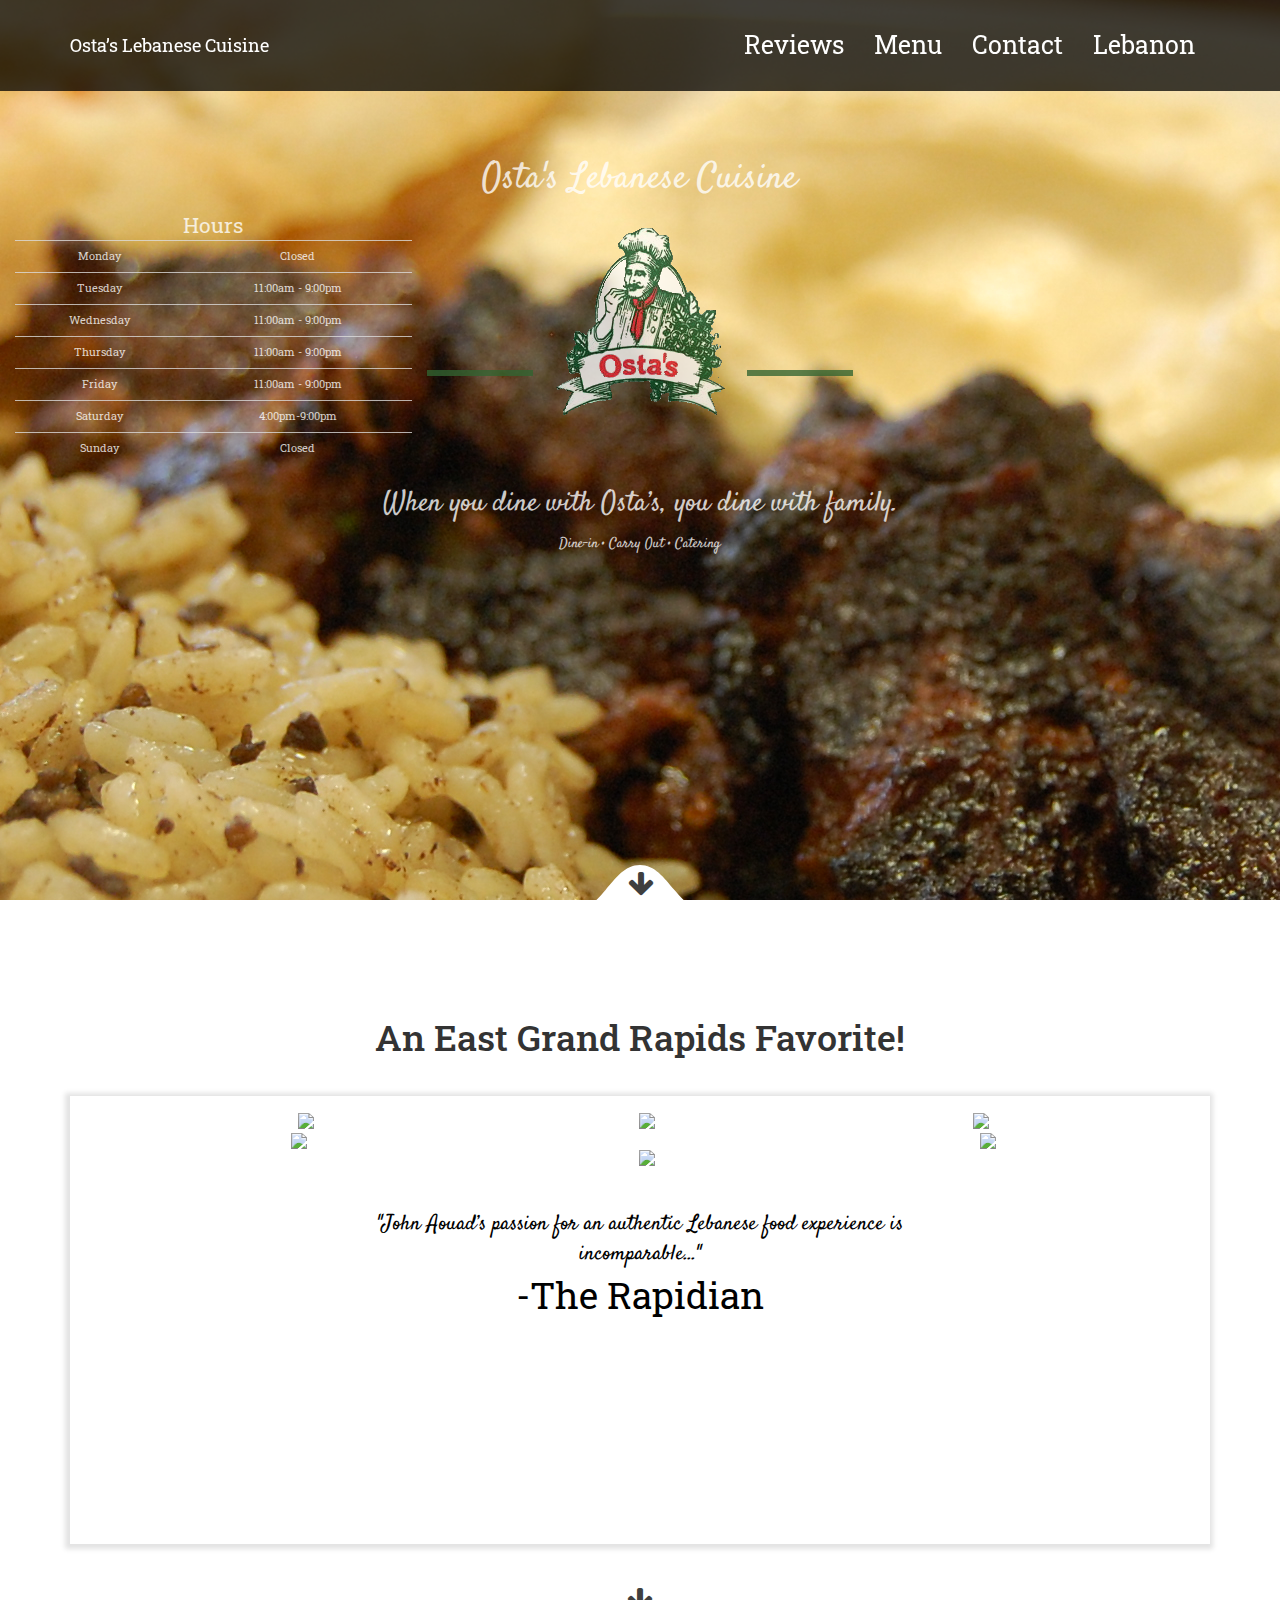
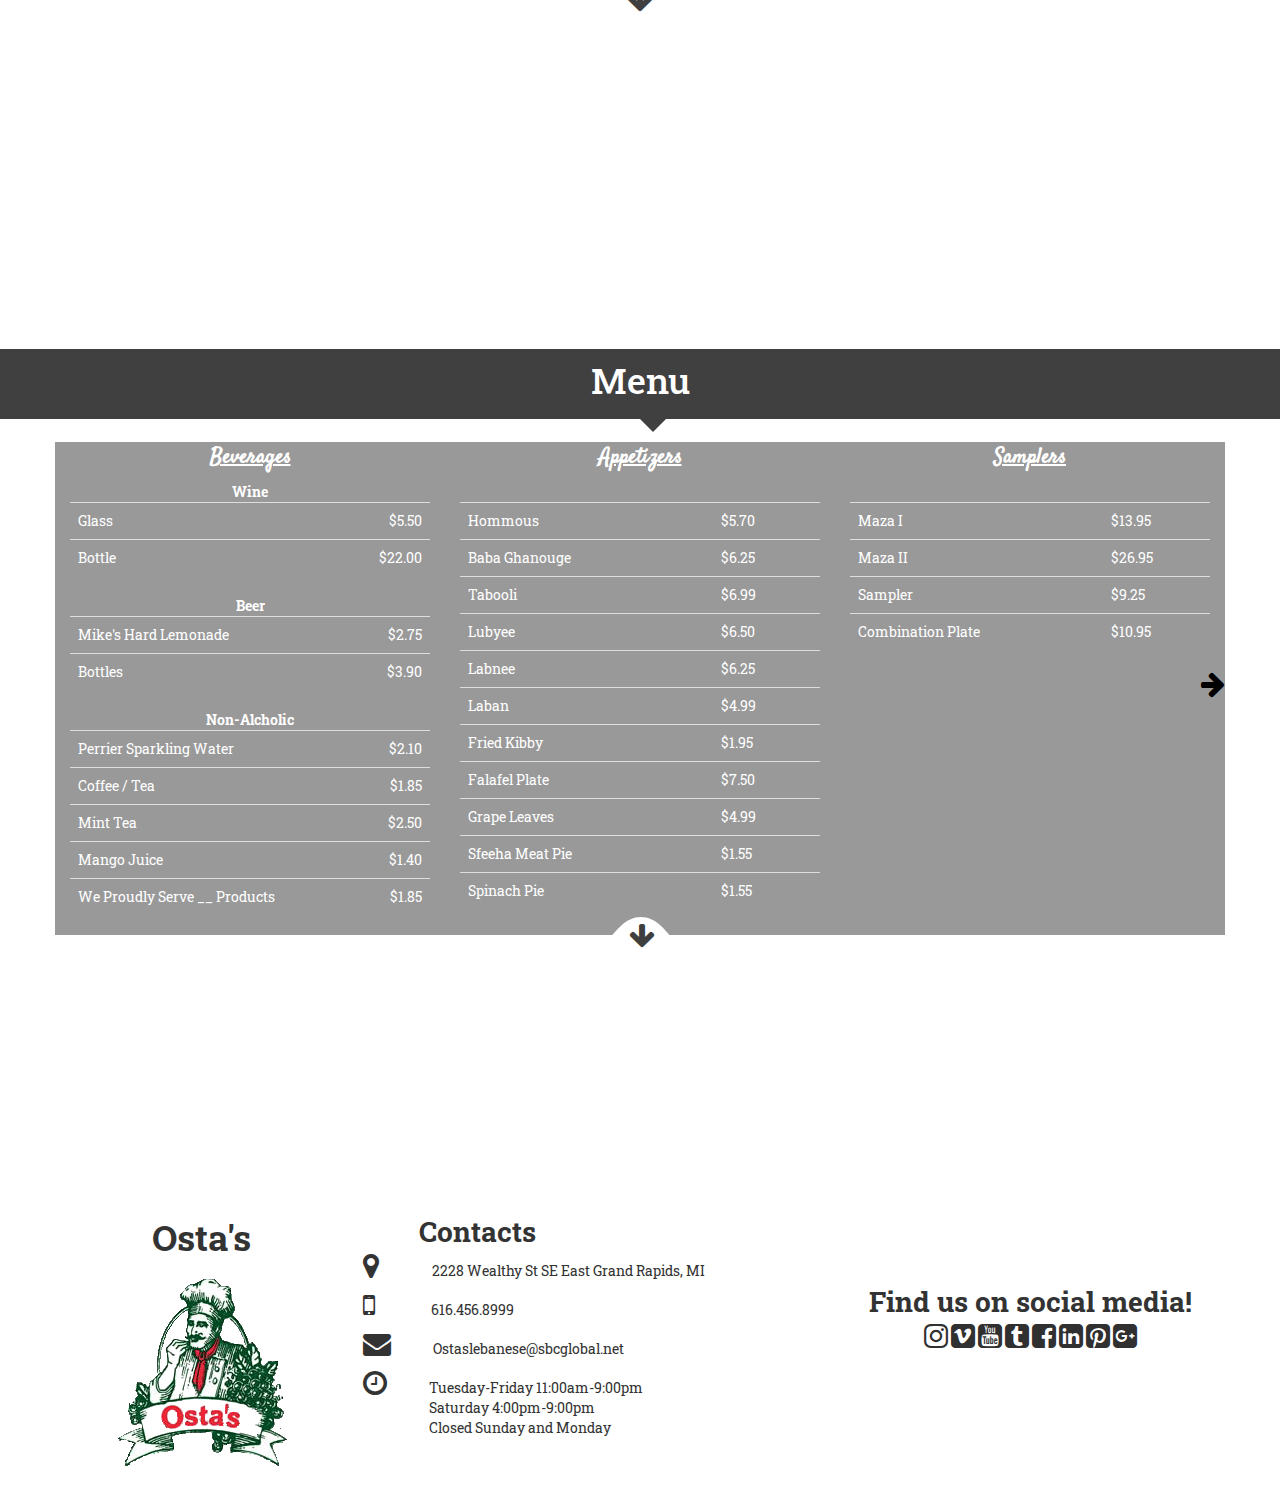
==== index.html @ f78f1f12 "Inital Project Upload" ====
<!DOCTYPE html>
<html lang="en">

<head>

    <meta charset="utf-8">
    <meta http-equiv="X-UA-Compatible" content="IE=edge">
    <meta name="viewport" content="width=device-width, initial-scale=1">
    <meta name="description" content="">
    <meta name="author" content="">

    <title>Scrolling Nav - Start Bootstrap Template</title>
<meta name="viewport" content="user-scalable=no, initial-scale=1, maximum-scale=1, minimum-scale=1, width=320, height=device-height, target-densitydpi=medium-dpi" />
    <!-- Bootstrap Core CSS -->
    <link href="css/bootstrap.min.css" rel="stylesheet">
	<link href='https://fonts.googleapis.com/css?family=Roboto+Slab' rel='stylesheet' type='text/css'>
	<link href='https://fonts.googleapis.com/css?family=Satisfy' rel='stylesheet' type='text/css'>
	<link rel="stylesheet" href="https://maxcdn.bootstrapcdn.com/font-awesome/4.5.0/css/font-awesome.min.css">
    <!-- Custom CSS -->
    <link href="css/scrolling-nav.css" rel="stylesheet">
	<link href="css/styles.css" rel="stylesheet">
    <!-- HTML5 Shim and Respond.js IE8 support of HTML5 elements and media queries -->
    <!-- WARNING: Respond.js doesn't work if you view the page via file:// -->
    <!--[if lt IE 9]>
        <script src="https://oss.maxcdn.com/libs/html5shiv/3.7.0/html5shiv.js"></script>
        <script src="https://oss.maxcdn.com/libs/respond.js/1.4.2/respond.min.js"></script>
    <![endif]-->

</head>

<!-- The #page-top ID is part of the scrolling feature - the data-spy and data-target are part of the built-in Bootstrap scrollspy function -->

<body id="page-top" data-spy="scroll" data-target=".navbar-fixed-top">

    <!-- Navigation -->
    <nav class="navbar navbar-fixed-top" role="navigation">
        <div class="container">
            <div class="navbar-header page-scroll">
                <button type="button" class="navbar-toggle" data-toggle="collapse" data-target=".navbar-ex1-collapse">
                    <span class="sr-only">Toggle navigation</span>
                    <span class="icon-bar"></span>
                    <span class="icon-bar"></span>
                    <span class="icon-bar"></span>
                </button>
                <a class="navbar-brand page-scroll" href="#page-top">Osta’s Lebanese Cuisine</a>
            </div>

            <!-- Collect the nav links, forms, and other content for toggling -->
            <div class="collapse navbar-collapse navbar-ex1-collapse">
                <ul class="nav navbar-nav">
                    <!-- Hidden li included to remove active class from about link when scrolled up past about section -->
                    <li class="hidden">
                        <a class="page-scroll" href="#page-top"></a>
                    </li>
                    <li>
                        <a class="page-scroll" href="#about">Reviews</a>
                    </li>
                    <li>
                        <a class="page-scroll" href="#menu">Menu</a>
                    </li>
                    <li>
                        <a class="page-scroll" href="#contact">Contact</a>
                    </li>
					<li>
                        <a class="page-scroll" href="#lebanon">Lebanon</a>
                    </li>
                </ul>
            </div>
            <!-- /.navbar-collapse -->
        </div>
        <!-- /.container -->
    </nav>

<!-- Intro Section -->
    <section id="intro" class="intro-section">
        <div class="container">
            <div class="row">
                <div class="col-lg-4 col-lg-offset-4 displayName">
                    <h1>Osta's Lebanese Cuisine</h1>
				</div>
			</div>
			<div class="row">
				<div class="col-lg-4 hours">
					<table class="table table-responsive">
					 <thead><span style="font-size:2em;">Hours<span></thead>
					 <tbody><tr id="mon"><td>Monday</td>
								<td>Closed</td></tr>
							<tr id="tue"><td>Tuesday</td>
								<td>11:00am - 9:00pm</td></tr>
							<tr id="wed"><td>Wednesday</td>
								<td>11:00am - 9:00pm</td></tr>
							<tr id="thu"><td>Thursday</td>
								<td>11:00am - 9:00pm</td></tr>
							<tr id="fri"><td>Friday</td>
								<td>11:00am - 9:00pm</td></tr>
							<tr id="sat"><td>Saturday</td>
								<td>4:00pm-9:00pm</td></tr>
							<tr id="sun"><td>Sunday</td>
								<td>Closed</td></tr>
					 </tbody>
					</table>
				</div>
				<div class="col-lg-4 fancyBreak">
					<div class="fancyStar"><img src="img/ostasguy.gif"></div>
					<div class="left-line"></div>
					<div class="right-line"></div>
				</div>
			</div>
			<div class="row">					
				<div class="col-lg-12 displayText">
                	<p>When you dine with Osta’s, you dine with family. </p>
				</div>
			</div>
			<div class="row">
				<div class="col-lg-4 col-lg-offset-4">Dine-in • Carry Out • Catering</div>			
			</div>
		</div>
		<svg class="blurp--top" width="192" height="61" version="1.1" id="Layer_1" xmlns="http://www.w3.org/2000/svg" xmlns:xlink="http://www.w3.org/1999/xlink" x="0px" y="0px" viewBox="0 0 160.7 61.5" enable-background="new 0 0 160.7 61.5" xml:space="preserve"><path fill="#FFFFFF" d="M80.3,61.5c0,0,22.1-2.7,43.1-5.4s41-5.4,36.6-5.4c-21.7,0-34.1-12.7-44.9-25.4S95.3,0,80.3,0c-15,0-24.1,12.7-34.9,25.4S22.3,50.8,0.6,50.8c-4.3,0-6.5,0,3.5,1.3S36.2,56.1,80.3,61.5z"></path></svg><a class="page-scroll" href="#about"><i class="fa fa-arrow-down fa-2x"></i></a></div>
    </section>
<!-- About Section -->
    <section id="about" class="about-section">
        <div class="container">
            <div class="row">
                <div class="col-lg-12 aboutTitle">
                    <h1>An East Grand Rapids Favorite!</h1>
                </div>
            </div>
			<div class="reviewContainer">
			<div class="row">
				<div class="col-lg-12 aboutQuarter reviewsImg">
					<div class="row">				
						<div class="col-md-3 col-md-offset-1"><img src="../public/img/theBite.png" class="shrink"></div>
						<div class="col-md-4"><a href="http://ostaslebanese.com/ostas-a-john-aouad-looks-forward-to-seeing-smiling-faces-during-restaurant-week/"><img src="../public/img/onthetown.png" class="shrink"></a></div>										
						<div class="col-md-3"><img src="../public/img/grmag.gif"></div>
					</div>
					<div class="row">					
						<div class="col-md-3  col-md-offset-1"><img src="../public/img/theRapid.png"></div>	
						<div class="col-md-4 etg"><img src="../public/img/etg.png" class="shrink"></div>
						<div class="col-md-3"><img src="../public/img/gaslight.png" class="shrink"></div>						
					</div>
				</div>		
			</div>
			<div class="row">		
				<div class="col-lg-12 aboutQuarter">
					<div class="row">
						<div class="col-lg-6 col-lg-offset-3 blurb">"John Aouad’s passion for an authentic Lebanese food experience is incomparable..."<br><div class="reviewer">-The Rapidian</div></div>
						<div class="col-lg-6 col-lg-offset-3 blurb">"...technique I have had to master since opening in the United States is to match the flavor we have back in Lebanon to the American palate."<br><div class="reviewer">-MLive On The Town</div></div>						
						<div class="col-lg-6 col-lg-offset-3 blurb">"The ingredients making up the dishes at Osta’s are selected from authentic sources and do not include items that fall below par..."<br><div class="reviewer">-The Rapidian</div></div>
						<div class="col-lg-6 col-lg-offset-3 blurb">"This friendly place is welcoming, offers freshly-prepared food, and is worthy of your business."<br><div class="reviewer">-Eating Our Way Through Grand Rapids</div></div>
					</div>
				</div>
			</div>

			</div>
	<svg class="blurp--top" width="192" height="61" version="1.1" id="Layer_1" xmlns="http://www.w3.org/2000/svg" xmlns:xlink="http://www.w3.org/1999/xlink" x="0px" y="0px" viewBox="0 0 160.7 61.5" enable-background="new 0 0 160.7 61.5" xml:space="preserve"><path fill="#FFFFFF" d="M80.3,61.5c0,0,22.1-2.7,43.1-5.4s41-5.4,36.6-5.4c-21.7,0-34.1-12.7-44.9-25.4S95.3,0,80.3,0c-15,0-24.1,12.7-34.9,25.4S22.3,50.8,0.6,50.8c-4.3,0-6.5,0,3.5,1.3S36.2,56.1,80.3,61.5z"></path></svg><a class="page-scroll about" href="#menu"><i class="fa fa-arrow-down fa-2x "></i></a>
        </div>
    </section>

    <!-- Menu Section -->
    <section id="menu" class="menu-section">
	<div class="menuTitle"><h1 style="padding-top: .35em;">Menu</h1></div><span class="triangle"></span>
    <div class="container">

		<div class="row menu1">
			<div class="col-lg-4" style="color:#FFF;">
				<span style="font-family: 'Satisfy', cursive;font-size: 1.5em;text-decoration: underline;"><strong>Beverages</strong></span><p></p>
				<table class="table table-hover" style="color:#FFF; text-align:left;"><thead><strong>Wine</strong></thead><tbody>
				<tr><td>Glass</td><td style="text-align:right;">$5.50</td></tr>
				<tr><td>Bottle</td><td style="text-align:right;">$22.00</td></tr>
				</tbody></table>
				<table class="table table-hover" style="color:#FFF; text-align:left;"><thead><strong>Beer</strong></thead><tbody>
				<tr><td>Mike's Hard Lemonade</td><td style="text-align:right;">$2.75</td></tr>	
				<tr><td>Bottles</td><td style="text-align:right;">$3.90</td></tr>
				</tbody></table>													
				<table class="table table-hover" style="color:#FFF; text-align:left;"><thead><strong>Non-Alcholic</strong></thead><tbody>
				<tr><td>Perrier Sparkling Water</td><td style="text-align:right;">$2.10</td></tr>
				<tr><td>Coffee / Tea</td><td style="text-align:right;">$1.85</td></tr>
				<tr><td>Mint Tea</td><td style="text-align:right;">$2.50</td></tr>
				<tr><td>Mango Juice</td><td style="text-align:right;">$1.40</td></tr>
				<tr><td>We Proudly Serve __ Products</td><td style="text-align:right;">$1.85</td></tr></tbody></table>		</div>

			<div class="col-lg-4" style="color:#FFF;">
			<strong><span style="font-family: 'Satisfy', cursive;font-size: 1.5em;text-decoration: underline;">Appetizers</span></strong>
			<table class="table table-hover" style="color:#FFF; text-align:left;margin-top:2.1em;"><tbody>
				<tr><td>Hommous</td><td>$5.70</td></tr>
				<tr><td>Baba Ghanouge</td><td>$6.25</td></tr>
				<tr><td>Tabooli</td><td>$6.99</td></tr>
				<tr><td>Lubyee</td><td>$6.50</td></tr>
				<tr><td>Labnee</td><td>$6.25</td></tr>
				<tr><td>Laban</td><td>$4.99</td></tr>
				<tr><td>Fried Kibby</td><td>$1.95</td></tr>
				<tr><td>Falafel Plate</td><td>$7.50</td></tr>
				<tr><td>Grape Leaves</td><td>$4.99</td></tr>
				<tr><td>Sfeeha Meat Pie</td><td>$1.55</td></tr>
				<tr><td>Spinach Pie</td><td>$1.55</td></tr>
			</tbody></table>	
			</div>
			<div class="col-lg-4" style="text-align:center;color:#FFF;"><strong><span style="font-family: 'Satisfy', cursive;font-size: 1.5em;text-decoration: underline;">Samplers</span></strong>
			<table class="table table-hover" style="color:#FFF; text-align:left;margin-top:2.1em;"><tbody>
				<tr><td>Maza I</td><td>$13.95</td></tr>
				<tr><td>Maza II</td><td>$26.95</td></tr>
				<tr><td>Sampler</td><td>$9.25</td></tr>
				<tr><td>Combination Plate</td><td>$10.95</td></tr>
			</tbody></table>	
			</div>
		<i style="color: #000; float: right;" class="fa fa-arrow-right fa-2x"></i>
		</div>
<svg class="blurp--top" width="192" height="61" version="1.1" id="Layer_1" xmlns="http://www.w3.org/2000/svg" xmlns:xlink="http://www.w3.org/1999/xlink" x="0px" y="0px" viewBox="0 0 160.7 61.5" enable-background="new 0 0 160.7 61.5" xml:space="preserve"><path fill="#FFFFFF" d="M80.3,61.5c0,0,22.1-2.7,43.1-5.4s41-5.4,36.6-5.4c-21.7,0-34.1-12.7-44.9-25.4S95.3,0,80.3,0c-15,0-24.1,12.7-34.9,25.4S22.3,50.8,0.6,50.8c-4.3,0-6.5,0,3.5,1.3S36.2,56.1,80.3,61.5z"></path></svg><a class="page-scroll menu" href="#contact"><i class="fa fa-arrow-down fa-2x "></i></a>	
        </div>

    </section>

    <!-- Contact Section -->
    <section id="contact" class="contact-section">
        <div class="container">
            <div class="row">
                <div class="col-lg-3">
                    <h1><strong> Osta's </strong></h1>
					<img src="img/ostasguy.gif" style="margin-bottom: 2em;">
                </div>
				<div class="col-lg-5" style="text-align:left;margin-top:1em;"><strong style="margin-left: 2em;font-size: 2em;">Contacts</strong><p>
				<i class="fa fa-map-marker fa-2x" style="margin-right: 1.9em;"></i>2228 Wealthy St SE East Grand Rapids, MI<p>
				<i class="fa fa-mobile fa-2x" style="margin-right: 2em;"></i>616.456.8999</p><p>
				<i class="fa fa-envelope fa-2x" style="margin-right: 1.5em;"></i>Ostaslebanese@sbcglobal.net</p>
				<i class="fa fa-clock-o fa-2x" style="margin-right: 1.5em;"></i>Tuesday-Friday 11:00am-9:00pm<br>
				<span style="margin-left:4.75em;">Saturday 4:00pm-9:00pm</span><br>
				<span style="margin-left:4.75em;">Closed Sunday and Monday</span></p>
				</div>
				<div class="col-lg-4" style="top:6em;"><strong style="font-size: 2em;">Find us on social media!</strong><div class="social-bar">
              <a href="#" class="fa fa-instagram fa-2x" title="" data-original-title="Instagram"></a>
              <a href="#" class="fa fa-vimeo-square fa-2x" title="" data-original-title="Vimeo"></a>
              <a href="#" class="fa fa-youtube-square fa-2x" title="" data-original-title="Youtube"></a>
              <a href="#" class="fa fa-tumblr-square fa-2x" title="" data-original-title="Tumblr"></a>
              <a href="#" class="fa fa-facebook-square fa-2x" title="" data-original-title="Facebook"></a>
              <a href="#" class="fa fa-linkedin-square fa-2x" title="" data-original-title="LinkedIn"></a>
              <a href="#" class="fa fa-pinterest-square fa-2x" title="" data-original-title="Pinterest"></a>
              <a href="#" class="fa fa-google-plus-square fa-2x" title="" data-original-title="Google+"></a>
            </div>
				</div>
            </div>
        </div>
    </section>
	
    <!-- Lebanon Section
    <section id="lebanon" class="lebanon-section">
        <div class="container">
            <div class="row">
                <div class="col-lg-12">
                    <h1>Lebanon Section</h1>
                </div>
            </div>
        </div>
    </section> -->

    <!-- jQuery -->
    <script src="js/jquery.js"></script>
	<!-- Custom JS -->
	<script src="js/scripts.js"></script>

    <!-- Bootstrap Core JavaScript -->
    <script src="js/bootstrap.min.js"></script>

    <!-- Scrolling Nav JavaScript -->
    <script src="js/jquery.easing.min.js"></script>
    <script src="js/scrolling-nav.js"></script>

</body>

</html>
---- css/scrolling-nav.css ----
/*!
 * Start Bootstrap - Scrolling Nav HTML Template (http://startbootstrap.com)
 * Code licensed under the Apache License v2.0.
 * For details, see http://www.apache.org/licenses/LICENSE-2.0.
 */

body {
    width: 100%;
    height: 100%;
	font-family: 'Roboto Slab', serif;
}

html {
    width: 100%;
    height: 100%;
	
}

@media(min-width:767px) {
    .navbar {
        padding: 20px 0;
        -webkit-transition: background .5s ease-in-out,padding .5s ease-in-out;
        -moz-transition: background .5s ease-in-out,padding .5s ease-in-out;
        transition: background .5s ease-in-out,padding .5s ease-in-out;
    }

    .top-nav-collapse {
        padding: 0;
    }
}
.navbar-nav {
    float: right;
}

/* Demo Sections - You can use these as guides or delete them - the scroller will work with any sort of height, fixed, undefined, or percentage based.
The padding is very important to make sure the scrollspy picks up the right area when scrolled to. Adjust the margin and padding of sections and children 
of those sections to manage the look and feel of the site. */
---- css/styles.css ----
body {
overflow-x: hidden; 
}
.navbar-brand{
	color: #fff;
}
.navbar-brand:hover{
	color: #eee;
}
#page-top > nav{
	background-color: rgba(0,0,0,.75);

}
a > i{
	color: rgba(255,255,255,.75);
}
.intro-bottom{
	width: 100%;
	height: 1.5em;
	position: absolute;
    bottom: 0;
    left: 0;
	background-color: rgba(255,255,255,1);
	z-index: 10;
}

.intro-section .blurp--top{
    position: absolute;
    top: 100%;
    left: 50%;
    margin-left: -96px;
    margin-top: -35px;
    z-index: 10;
}
.intro-section .fa-arrow-down{
	color: #000;
	position: absolute;
	top: 100%;
	left: 50%;
    margin-left: -12.5px;
    margin-top: -30px;
	z-index: 15;
	opacity: .75;
	transition: opacity .25s ease-in-out;
   -moz-transition: opacity .25s ease-in-out;
   -o-transition: opacity .25s ease-in-out;
   -webkit-transition: opacity .25s ease-in-out;
}
.fa-arrow-down:hover{
	opacity: 1;
}
.col-lg-offset-3.blurb{
	color: #000;
	display: none;
	font-size: 1.5em;
	font-family: 'Satisfy', cursive;	

}
.col-lg-offset-3.blurb > div{
	font-size: 1.75em;
	font-family: 'Roboto Slab', serif;	
}

.col-lg-offset-3.blurb:first-of-type{
	display: block;
}

.collapse.navbar-collapse.navbar-ex1-collapse > ul > li > a{
	font-size: 1.75em;
	color: #fff;
	background-color: transparent;
}
.collapse.navbar-collapse.navbar-ex1-collapse > ul > li > a:hover{
	color: #eee;
}

.displayName{
	font-family: 'Satisfy', cursive;
	font-size: 6em;
	color: #fff;
}
.displayText{

	color: #fff;
	font-size: 2em;
	font-family: 'Satisfy', cursive;
	height: 50%
}
.dow{
	font-weight: bold;
	font-size: 1.5em;
	background-color: rgba(50,100,49,.65);
							
}
.fancyBreak{
	display: inline;
	
}

.left-line{
	position: absolute;
	top: 80%;
	width: 25%;
	border: 3px solid #326431;
	left: 0;

}

.fancyStar{
	position: relative;
	top: .5em;
	color: #326431;	
	margin-right: .5em;
	z-index: 9;
	height: 100%;
	width: 100%;	
}
.right-line{
	position: absolute;
	top: 80%;
	width: 25%;
	border: 3px solid #326431;	
	right: 0;
}

.intro-section {
    height: 100%;
    padding-top: 10em;
    text-align: center;
    background-image: url("../img/background1.jpg");
	background-repeat: no-repeat;
    background-attachment: fixed;
    background-position: center;

	
}
.intro-section .container{
	display: none;	
	height: 100%;
	width: 100%;
}
.col-lg-4.hours{
	color: #fff;
	font-size: .75em;


}
.about-section {
    margin-top: 4em;
    text-align: center;
    background: #FFF;
    height: 100%;
    z-index: 11;
	margin-bottom: 3em;
    background-image: url("../img/background0.jpg");
	background-repeat: no-repeat;
    background-attachment: fixed;
    background-position: center;
	background-size: cover;
	
}
.reviewContainer{
	    box-shadow: -1px 1px 5px 4px #E3E3E3;
		max-height: 32em;
		height: 32em; 
		overflow: hidden;
		background-color: #FFF;
}
.col-lg-12.aboutTitle{
	padding-top: 3em;
	padding-bottom: 2em;
}
.page-scroll.about .fa-arrow-down{
	position: absolute;
	color:#000;
	z-index: 15;
	opacity: .75;
	transition: opacity .25s ease-in-out;
   -moz-transition: opacity .25s ease-in-out;
   -o-transition: opacity .25s ease-in-out;
   -webkit-transition: opacity .25s ease-in-out;
	margin-top: 1.5em;
	left: 49%;
}
.about-section .blurp--top{
	z-index: 10;
	margin-top: 2.5em;
}

.aboutQuarter{
	margin-top: 1em;
	height: 100%;
	width:100%;
	float: left;
	margin-bottom: 2em;
}
.aboutQuarter .etg{
	margin-top: 1.25em;
}

.reviewsImg .shrink{
	width: 100%;
	text-align: left;
	padding-left: 1em;
}

#intro > div.container > div:nth-child(4) > div{
	color: #fff;
	font-family: 'Satisfy', cursive;

}

.menu-section {
	height: 100%;
    text-align: center;
	padding-top: 2.2em;
	color: #fff;
	background-image: url("../img/aboutBack.jpg");
	background-repeat: no-repeat;
    background-attachment: fixed;
    background-position: center;
	background-size: cover;
}
.menu-section .container{
	margin-top: .75em;
	height: 100%;

}
.menu-section .col-lg-5{
	font-size: 1.5em;
	color: #FFF;
	margin-top: 2em;
}
.triangle{
	display: block;
    width: 0;
    border-left: 13px solid transparent;
    border-right: 13px solid transparent;
    border-top-width: 13px;
    border-top-style: solid;
    border-top-color: inherit;
    z-index: 3;
	color: rgba(0,0,0,.75);
	margin-left: 50%;
}
.menu-section .menuTitle{
	width:100%;
	background-color: rgba(0,0,0,.75);
	height: 5em;
	position: relative;
	z-index: 10;
}
.page-scroll.menu .fa-arrow-down{
	position: relative;
	color:#000;
	z-index: 15;
	opacity: .75;
	transition: opacity .25s ease-in-out;
   -moz-transition: opacity .25s ease-in-out;
   -o-transition: opacity .25s ease-in-out;
   -webkit-transition: opacity .25s ease-in-out;
	top: -1.8em;
	right: 3.36em;
	
	
}
.menu-section .blurp--top{
	position: relative;
	top: -1.32em;
	left: 1em;
}
.row.menu1{
	background-color: rgba(0,0,0,.40);
}
.contact-section {
    text-align: center;
    background: #FFF;
}
.social-bar{
	display: inline-block;
}
.social-bar a{
    color: #303030;
    text-decoration: none;
}
.contact-section a:hover{
	color:#000;
}
.lebanon-section {
    height: 100%;
    padding-top: 150px;
    text-align: center;
    background: #FFF;
}
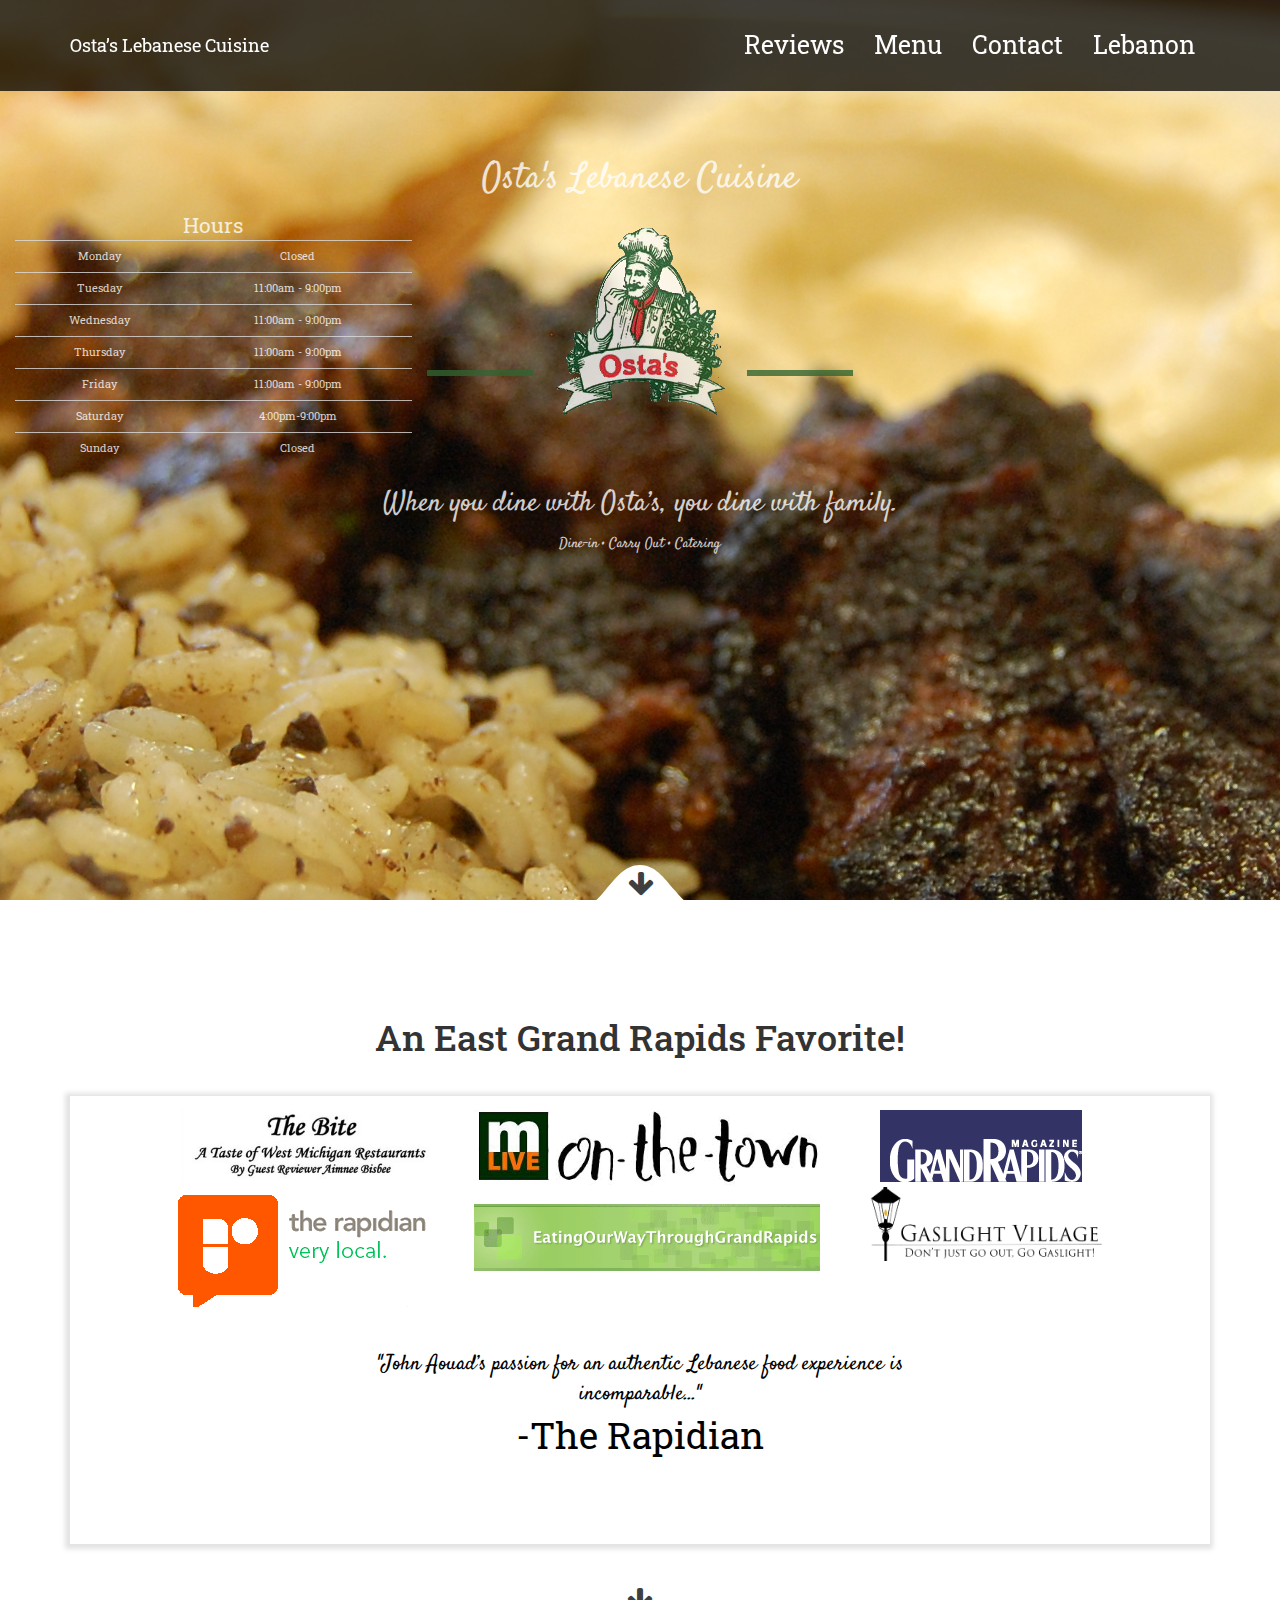
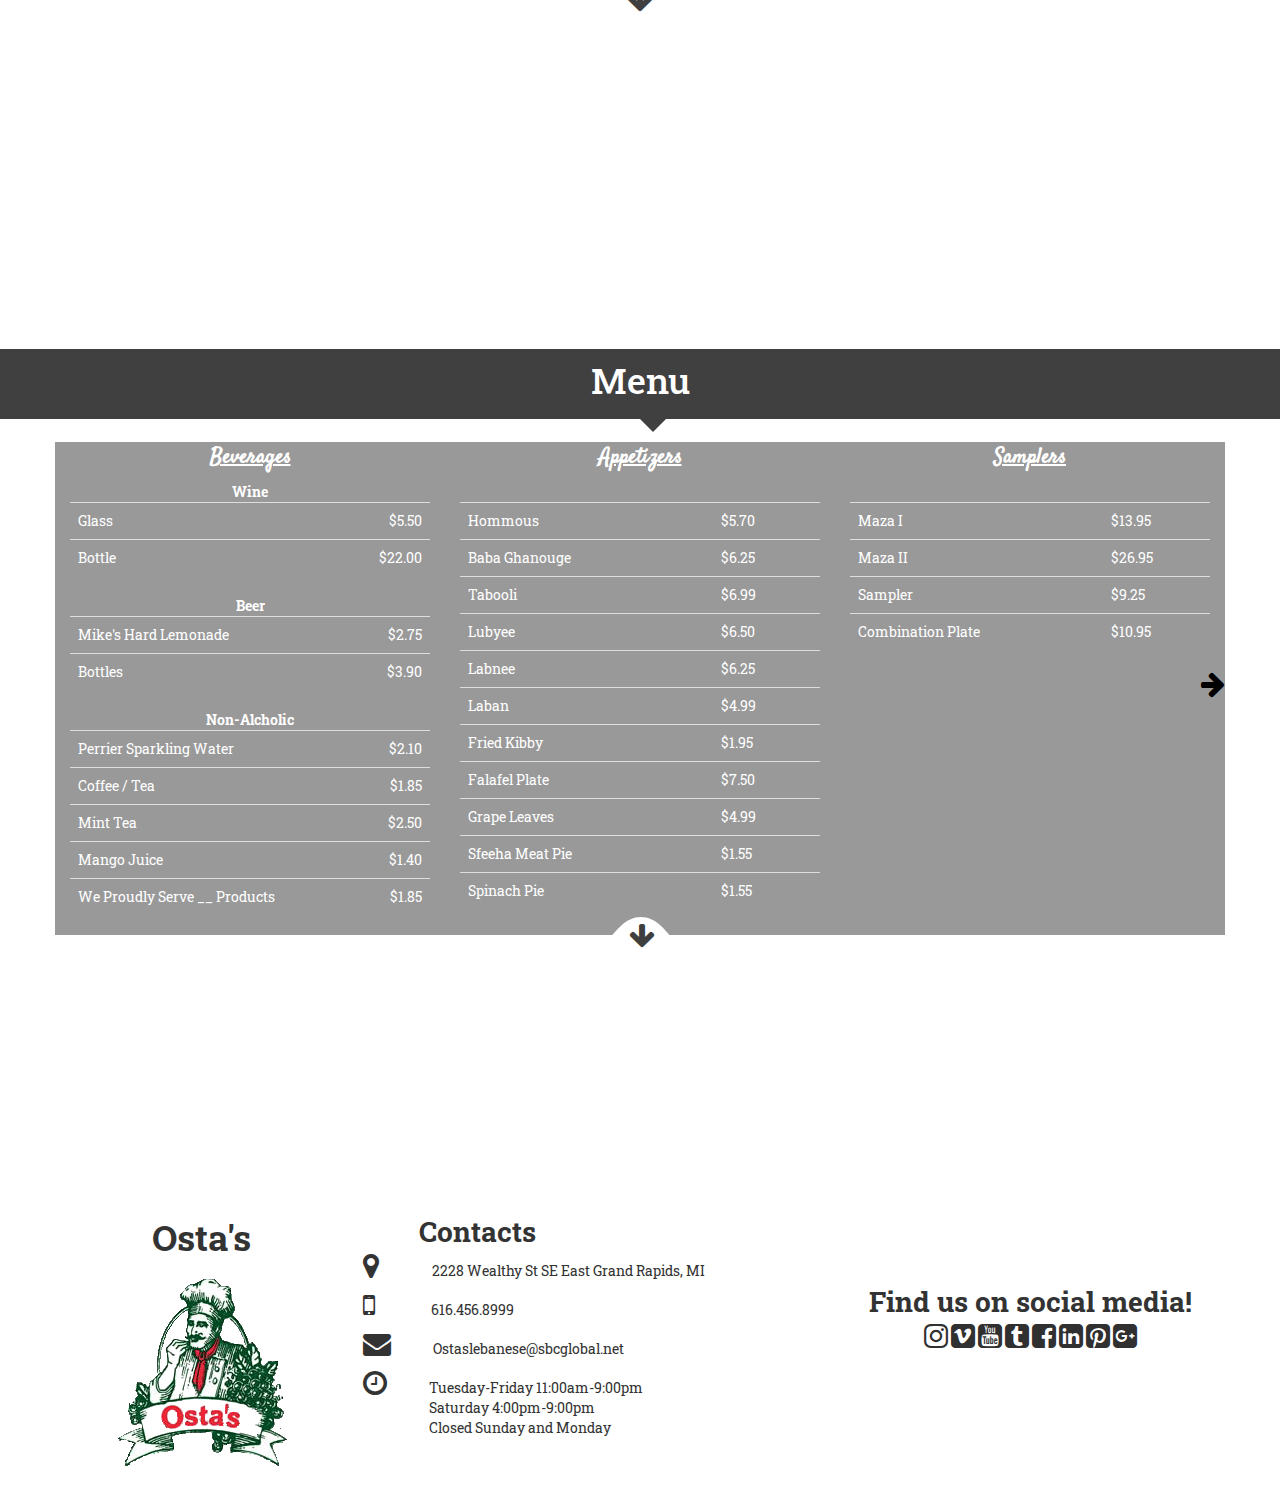
==== commit 109cf1db: "Image paths" ====
--- a/index.html
+++ b/index.html
@@ -129,14 +129,14 @@
 			<div class="row">
 				<div class="col-lg-12 aboutQuarter reviewsImg">
 					<div class="row">				
-						<div class="col-md-3 col-md-offset-1"><img src="../public/img/theBite.png" class="shrink"></div>
-						<div class="col-md-4"><a href="http://ostaslebanese.com/ostas-a-john-aouad-looks-forward-to-seeing-smiling-faces-during-restaurant-week/"><img src="../public/img/onthetown.png" class="shrink"></a></div>										
-						<div class="col-md-3"><img src="../public/img/grmag.gif"></div>
+						<div class="col-md-3 col-md-offset-1"><img src="../img/theBite.png" class="shrink"></div>
+						<div class="col-md-4"><a href="http://ostaslebanese.com/ostas-a-john-aouad-looks-forward-to-seeing-smiling-faces-during-restaurant-week/"><img src="../img/onthetown.png" class="shrink"></a></div>										
+						<div class="col-md-3"><img src="../img/grmag.gif"></div>
 					</div>
 					<div class="row">					
-						<div class="col-md-3  col-md-offset-1"><img src="../public/img/theRapid.png"></div>	
-						<div class="col-md-4 etg"><img src="../public/img/etg.png" class="shrink"></div>
-						<div class="col-md-3"><img src="../public/img/gaslight.png" class="shrink"></div>						
+						<div class="col-md-3  col-md-offset-1"><img src="../img/theRapid.png"></div>	
+						<div class="col-md-4 etg"><img src="../img/etg.png" class="shrink"></div>
+						<div class="col-md-3"><img src="../img/gaslight.png" class="shrink"></div>						
 					</div>
 				</div>		
 			</div>
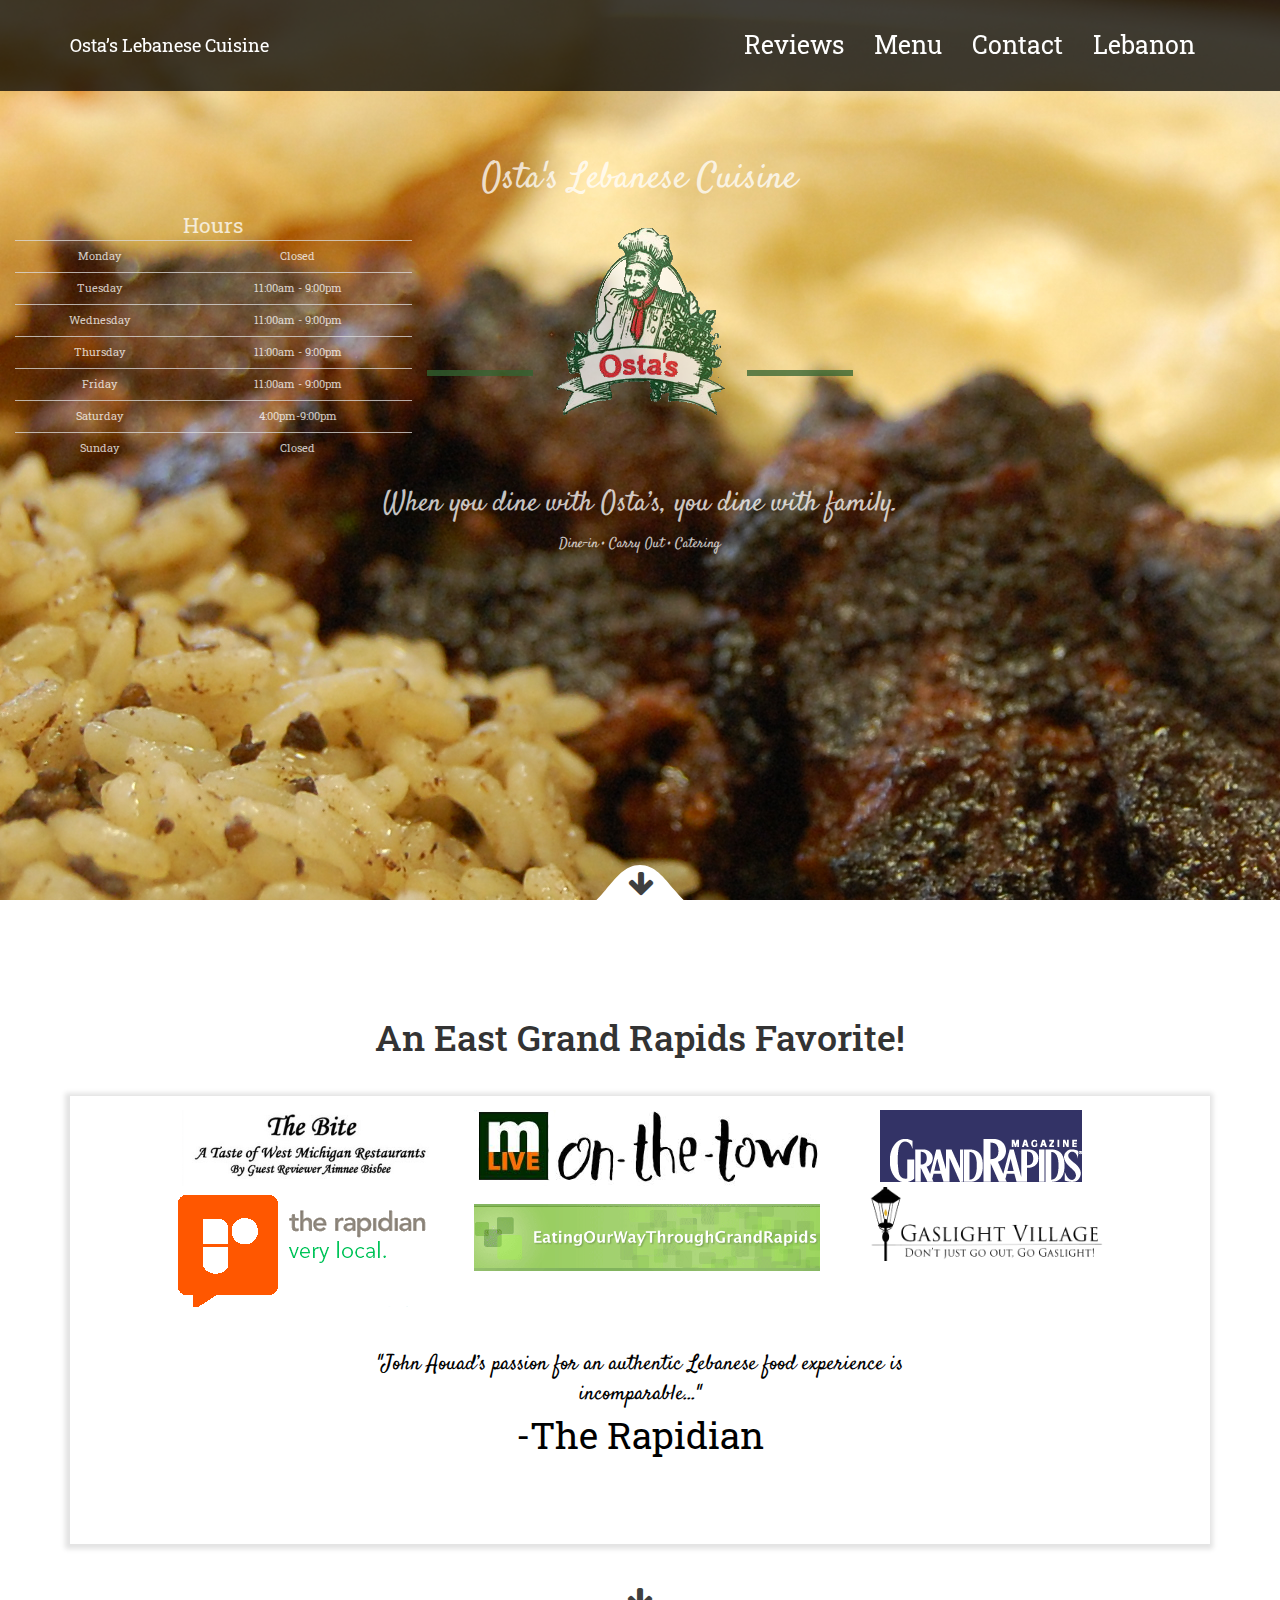
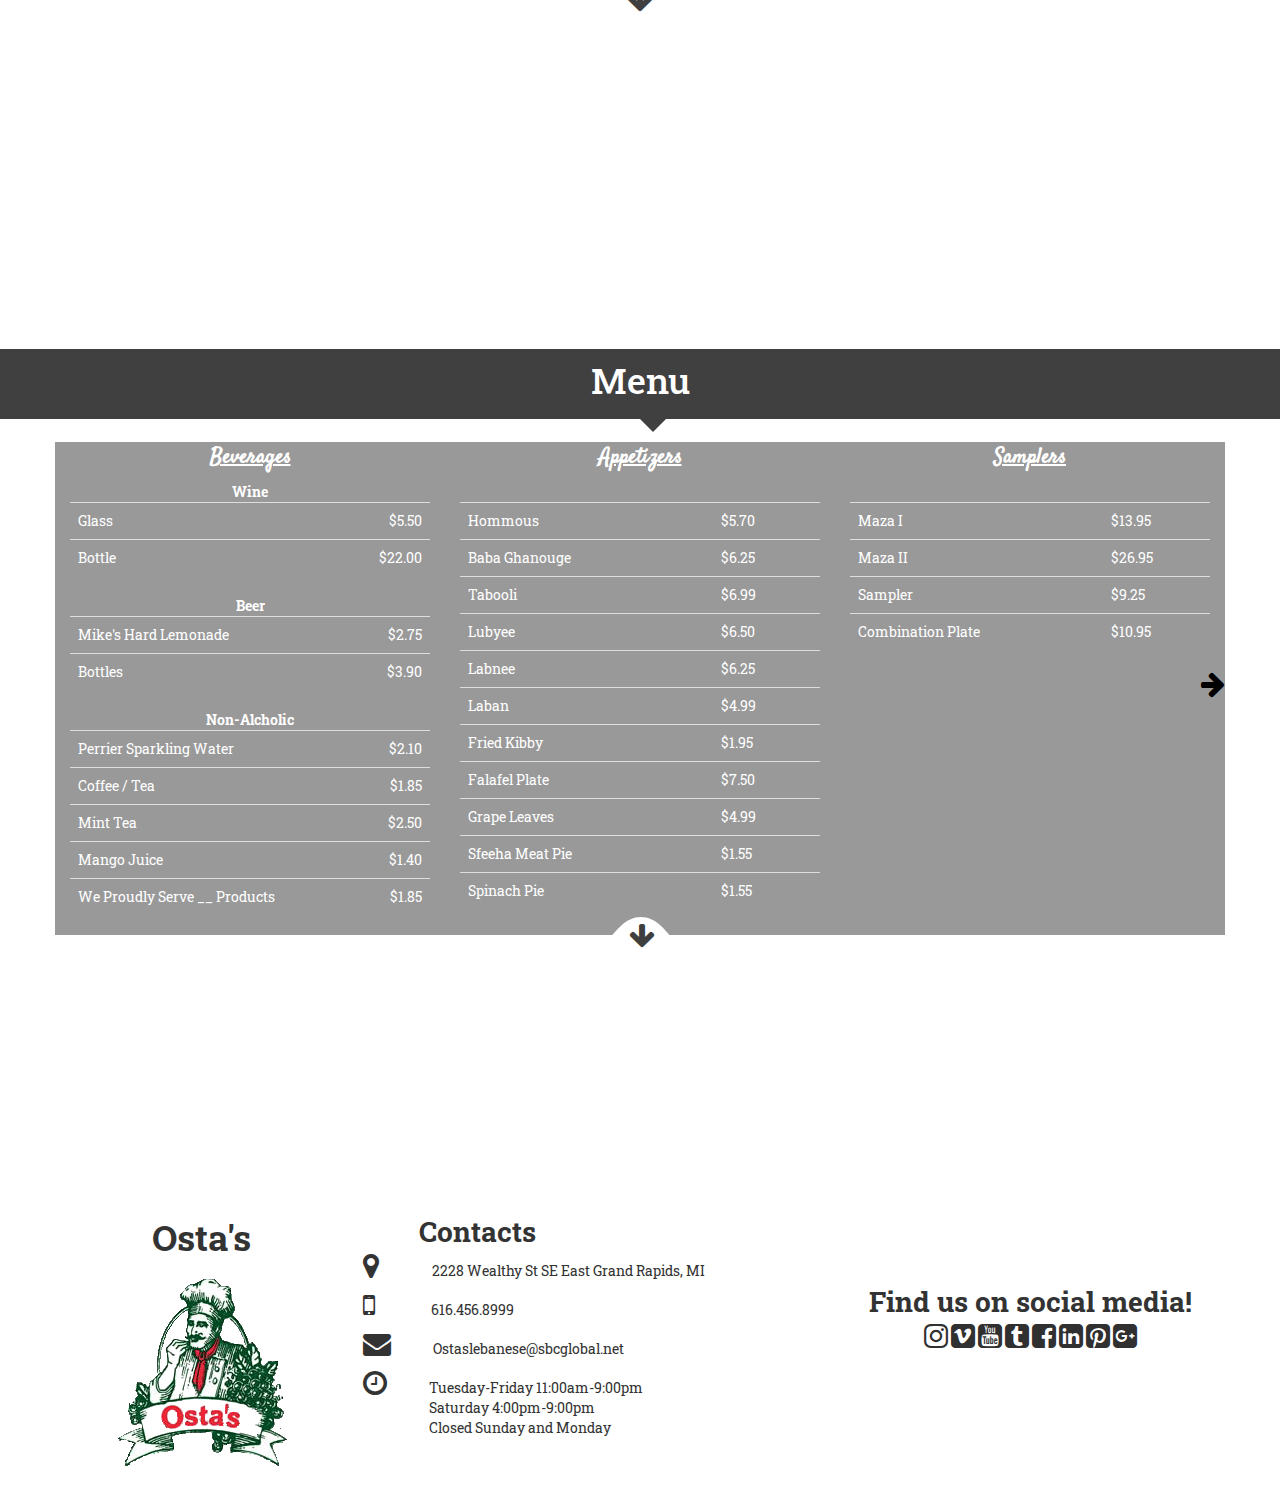
==== commit 8430a53b: "File Paths Again" ====
--- a/index.html
+++ b/index.html
@@ -129,14 +129,14 @@
 			<div class="row">
 				<div class="col-lg-12 aboutQuarter reviewsImg">
 					<div class="row">				
-						<div class="col-md-3 col-md-offset-1"><img src="../img/theBite.png" class="shrink"></div>
-						<div class="col-md-4"><a href="http://ostaslebanese.com/ostas-a-john-aouad-looks-forward-to-seeing-smiling-faces-during-restaurant-week/"><img src="../img/onthetown.png" class="shrink"></a></div>										
-						<div class="col-md-3"><img src="../img/grmag.gif"></div>
+						<div class="col-md-3 col-md-offset-1"><img src="/img/theBite.png" class="shrink"></div>
+						<div class="col-md-4"><a href="http://ostaslebanese.com/ostas-a-john-aouad-looks-forward-to-seeing-smiling-faces-during-restaurant-week/"><img src="/img/onthetown.png" class="shrink"></a></div>										
+						<div class="col-md-3"><img src="/img/grmag.gif"></div>
 					</div>
 					<div class="row">					
-						<div class="col-md-3  col-md-offset-1"><img src="../img/theRapid.png"></div>	
-						<div class="col-md-4 etg"><img src="../img/etg.png" class="shrink"></div>
-						<div class="col-md-3"><img src="../img/gaslight.png" class="shrink"></div>						
+						<div class="col-md-3  col-md-offset-1"><img src="/img/theRapid.png"></div>	
+						<div class="col-md-4 etg"><img src="/img/etg.png" class="shrink"></div>
+						<div class="col-md-3"><img src="/img/gaslight.png" class="shrink"></div>						
 					</div>
 				</div>		
 			</div>
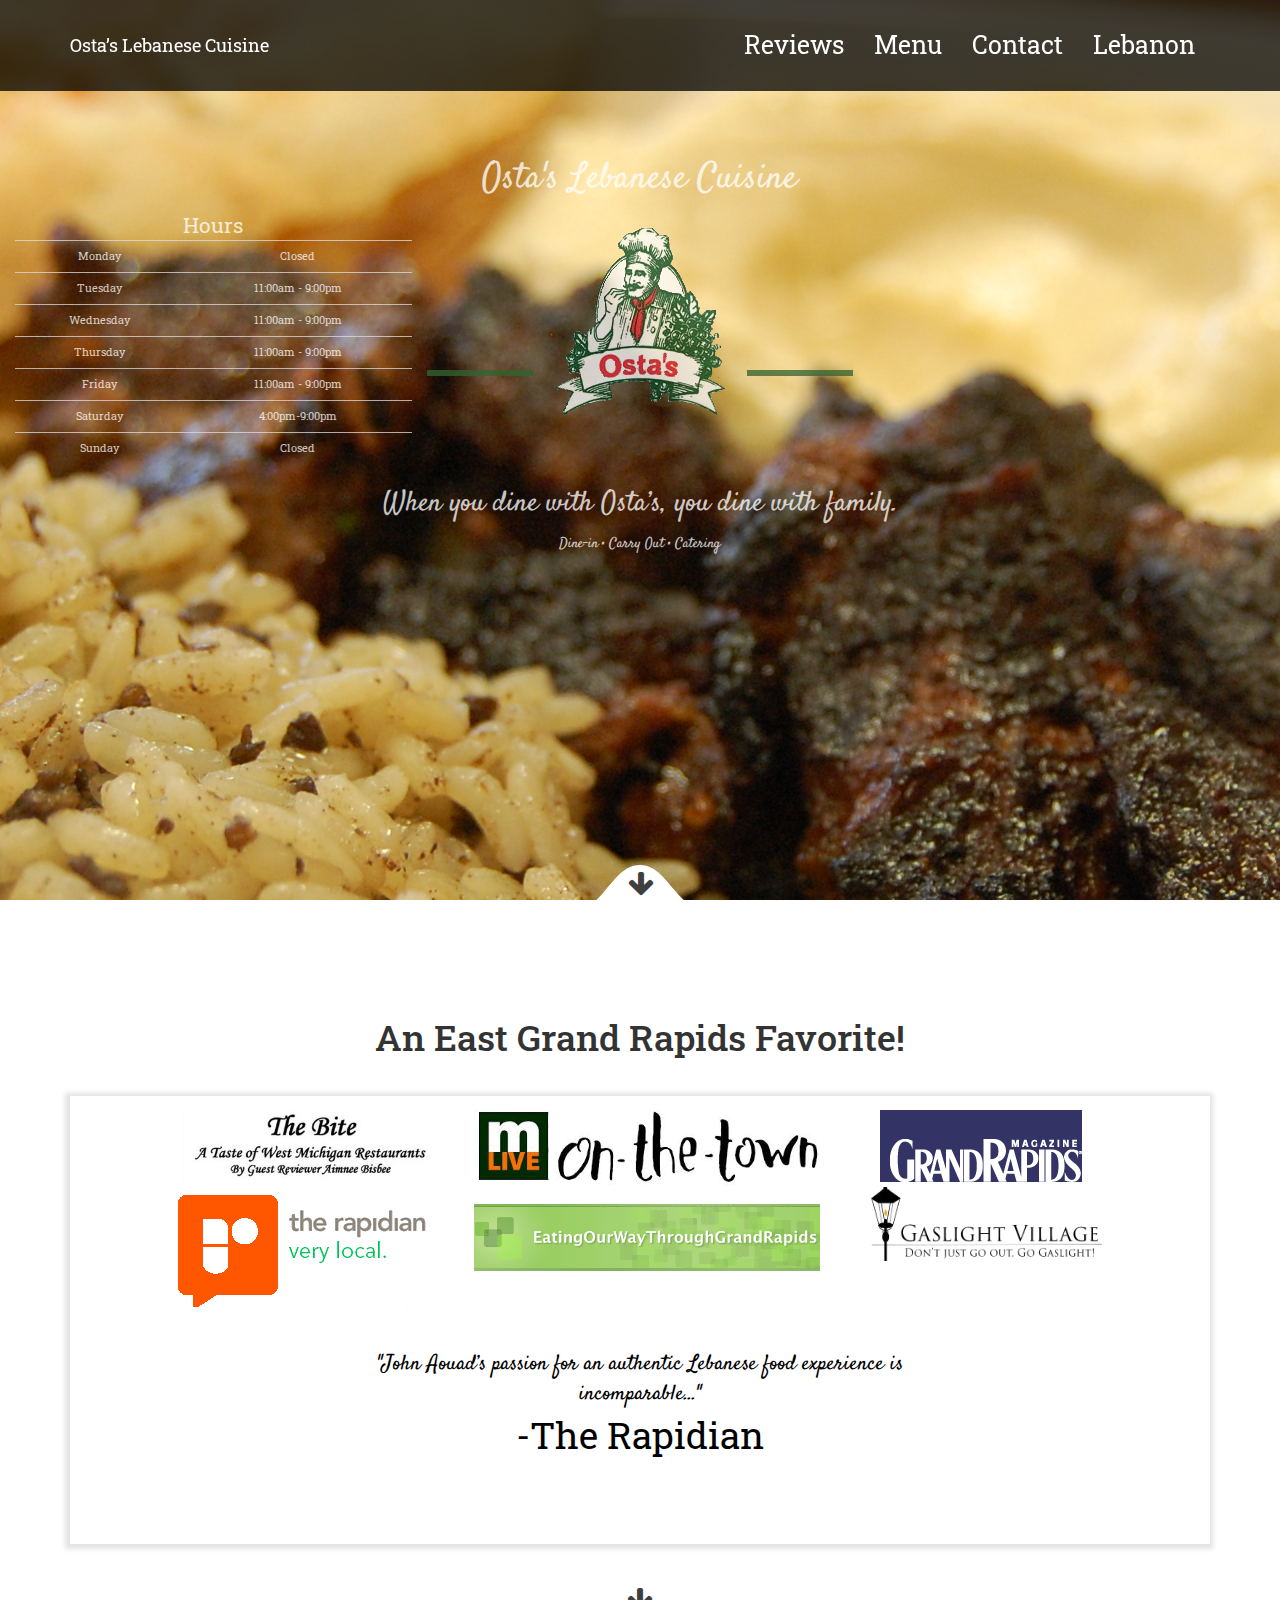
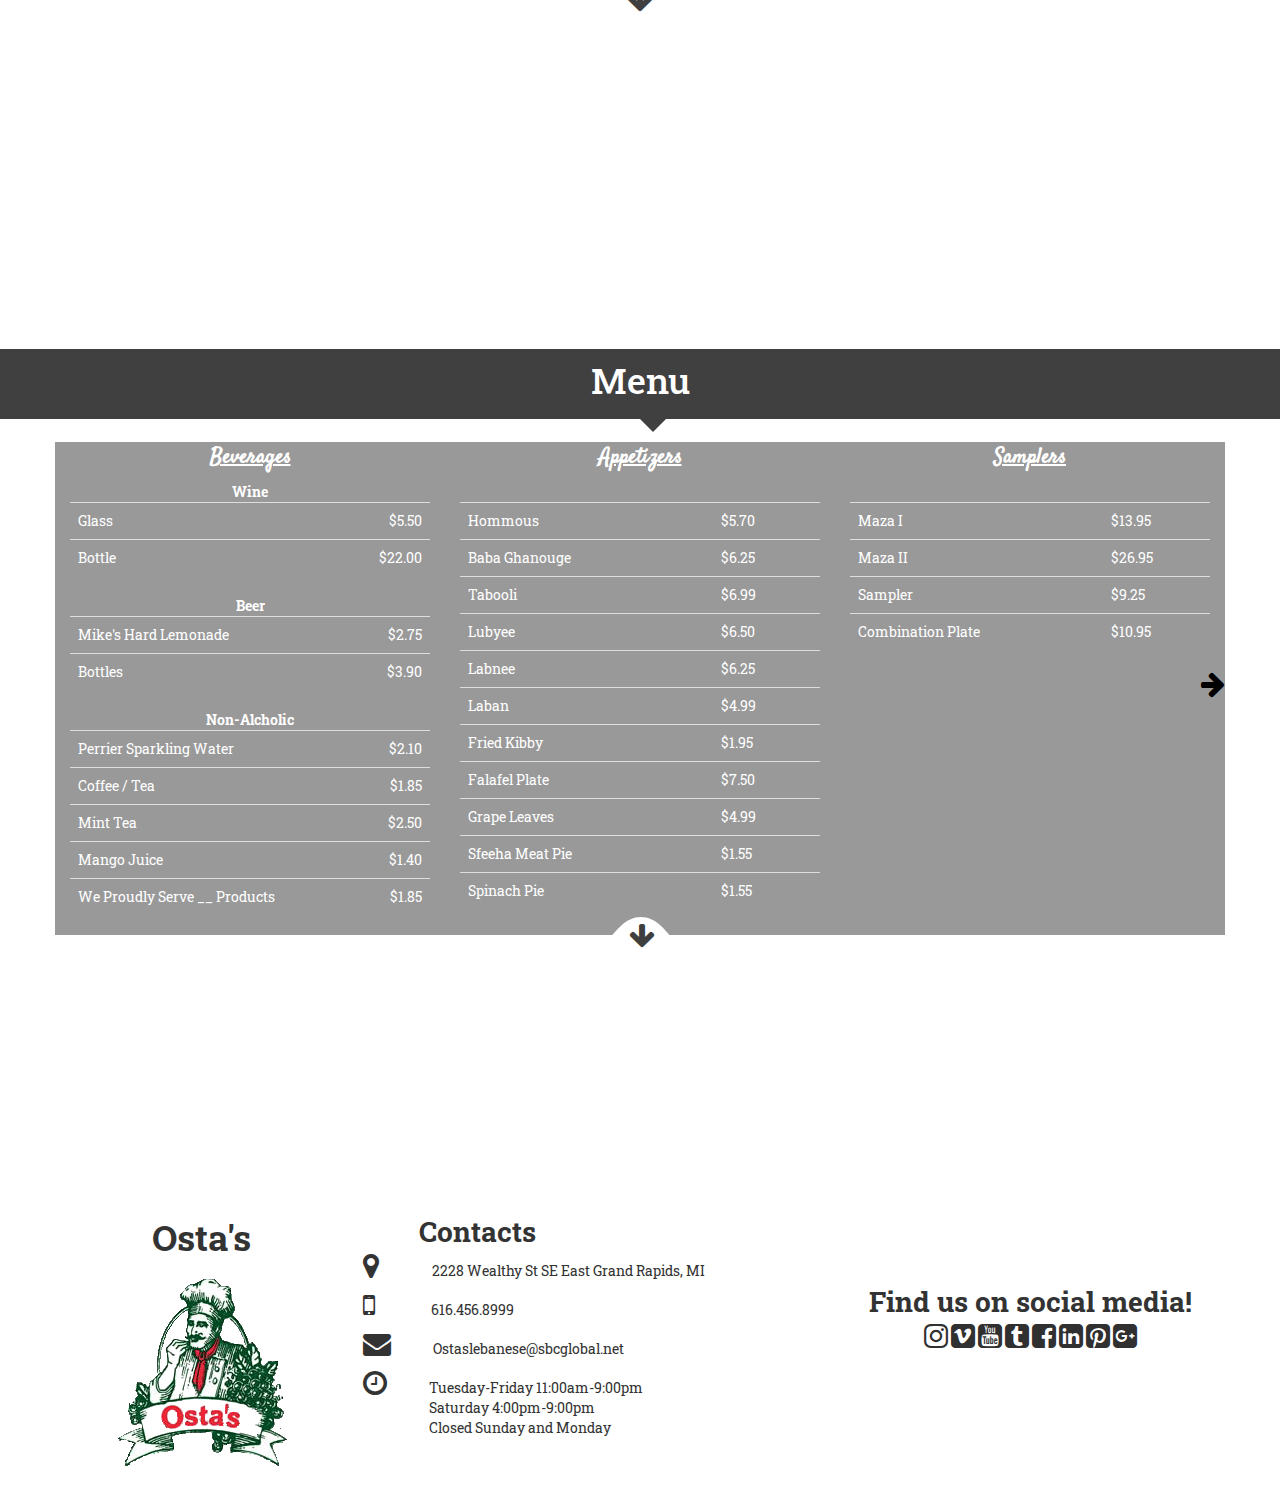
==== commit 35b293de: "Image Paths" ====
--- a/index.html
+++ b/index.html
@@ -129,14 +129,14 @@
 			<div class="row">
 				<div class="col-lg-12 aboutQuarter reviewsImg">
 					<div class="row">				
-						<div class="col-md-3 col-md-offset-1"><img src="/img/theBite.png" class="shrink"></div>
-						<div class="col-md-4"><a href="http://ostaslebanese.com/ostas-a-john-aouad-looks-forward-to-seeing-smiling-faces-during-restaurant-week/"><img src="/img/onthetown.png" class="shrink"></a></div>										
-						<div class="col-md-3"><img src="/img/grmag.gif"></div>
+						<div class="col-md-3 col-md-offset-1"><img src="img/theBite.png" class="shrink"></div>
+						<div class="col-md-4"><a href="http://ostaslebanese.com/ostas-a-john-aouad-looks-forward-to-seeing-smiling-faces-during-restaurant-week/"><img src="img/onthetown.png" class="shrink"></a></div>										
+						<div class="col-md-3"><img src="img/grmag.gif"></div>
 					</div>
 					<div class="row">					
-						<div class="col-md-3  col-md-offset-1"><img src="/img/theRapid.png"></div>	
-						<div class="col-md-4 etg"><img src="/img/etg.png" class="shrink"></div>
-						<div class="col-md-3"><img src="/img/gaslight.png" class="shrink"></div>						
+						<div class="col-md-3  col-md-offset-1"><img src="img/theRapid.png"></div>	
+						<div class="col-md-4 etg"><img src="img/etg.png" class="shrink"></div>
+						<div class="col-md-3"><img src="img/gaslight.png" class="shrink"></div>						
 					</div>
 				</div>		
 			</div>
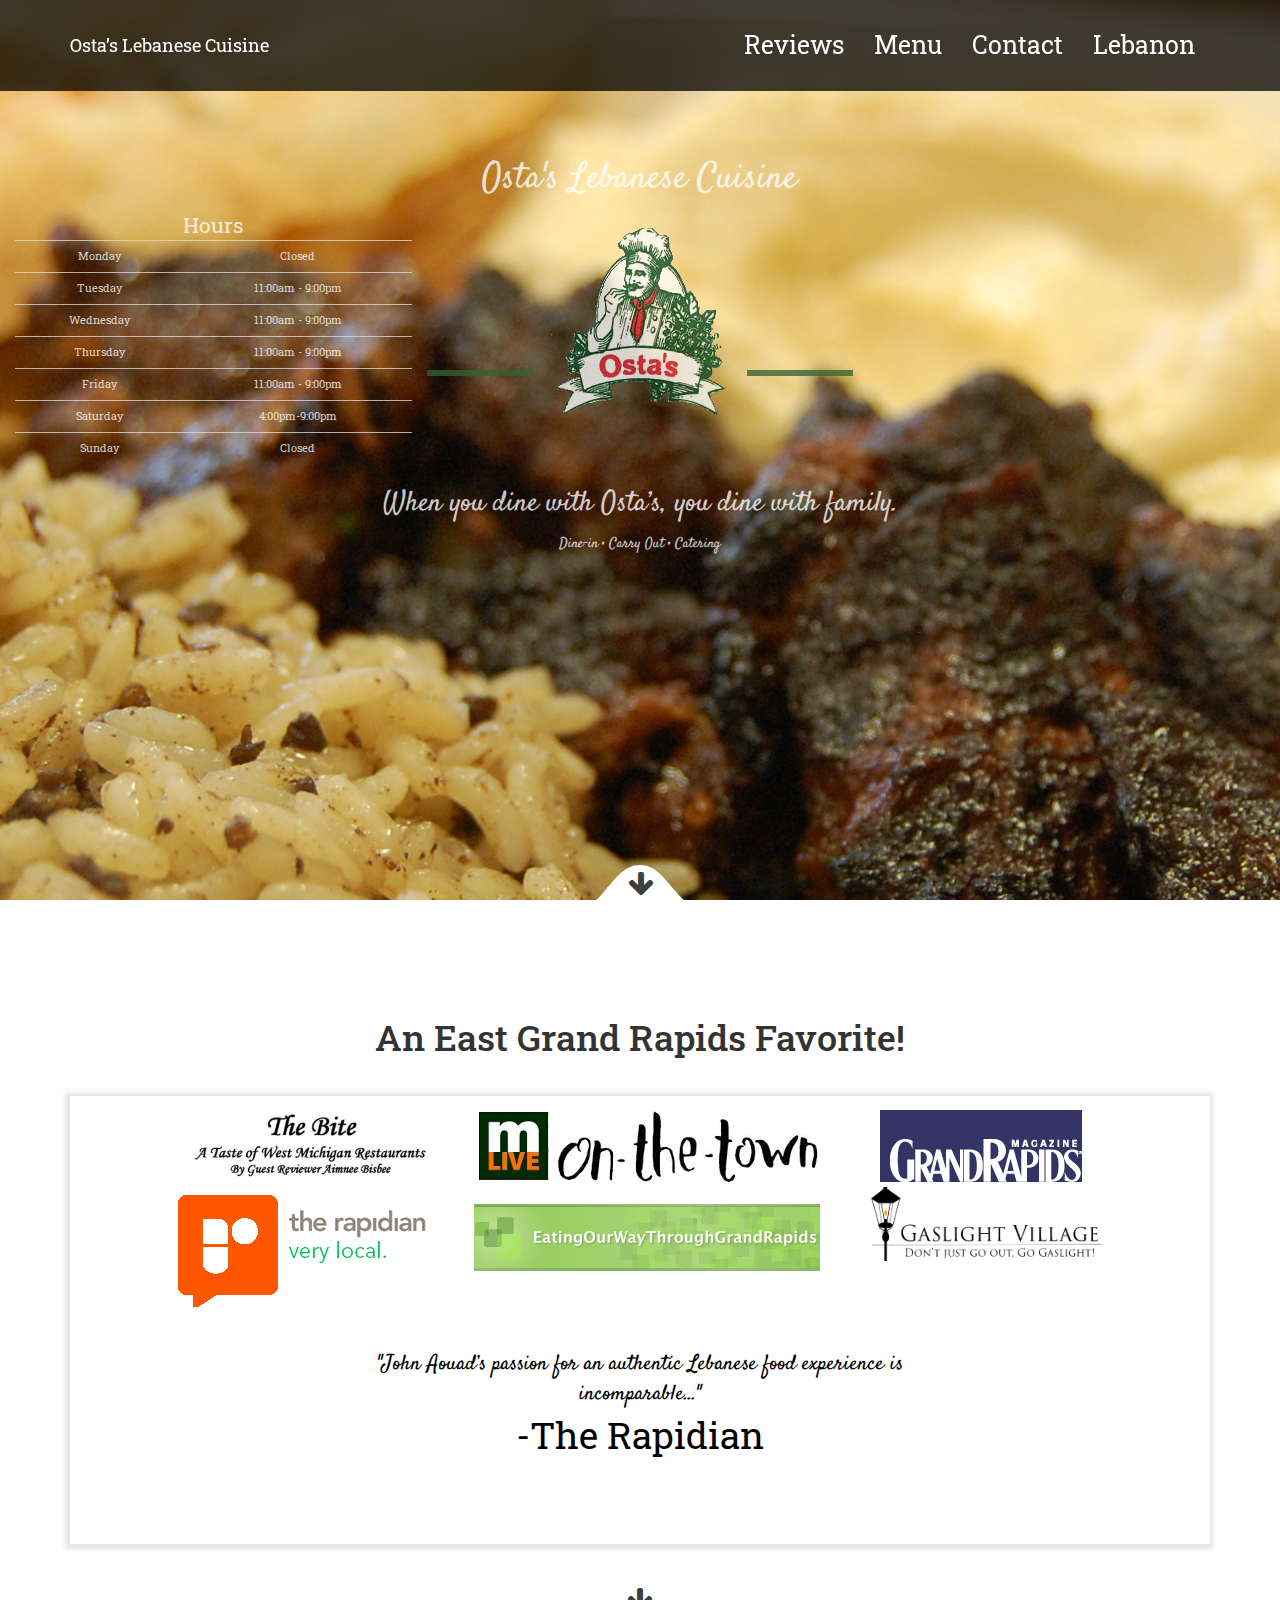
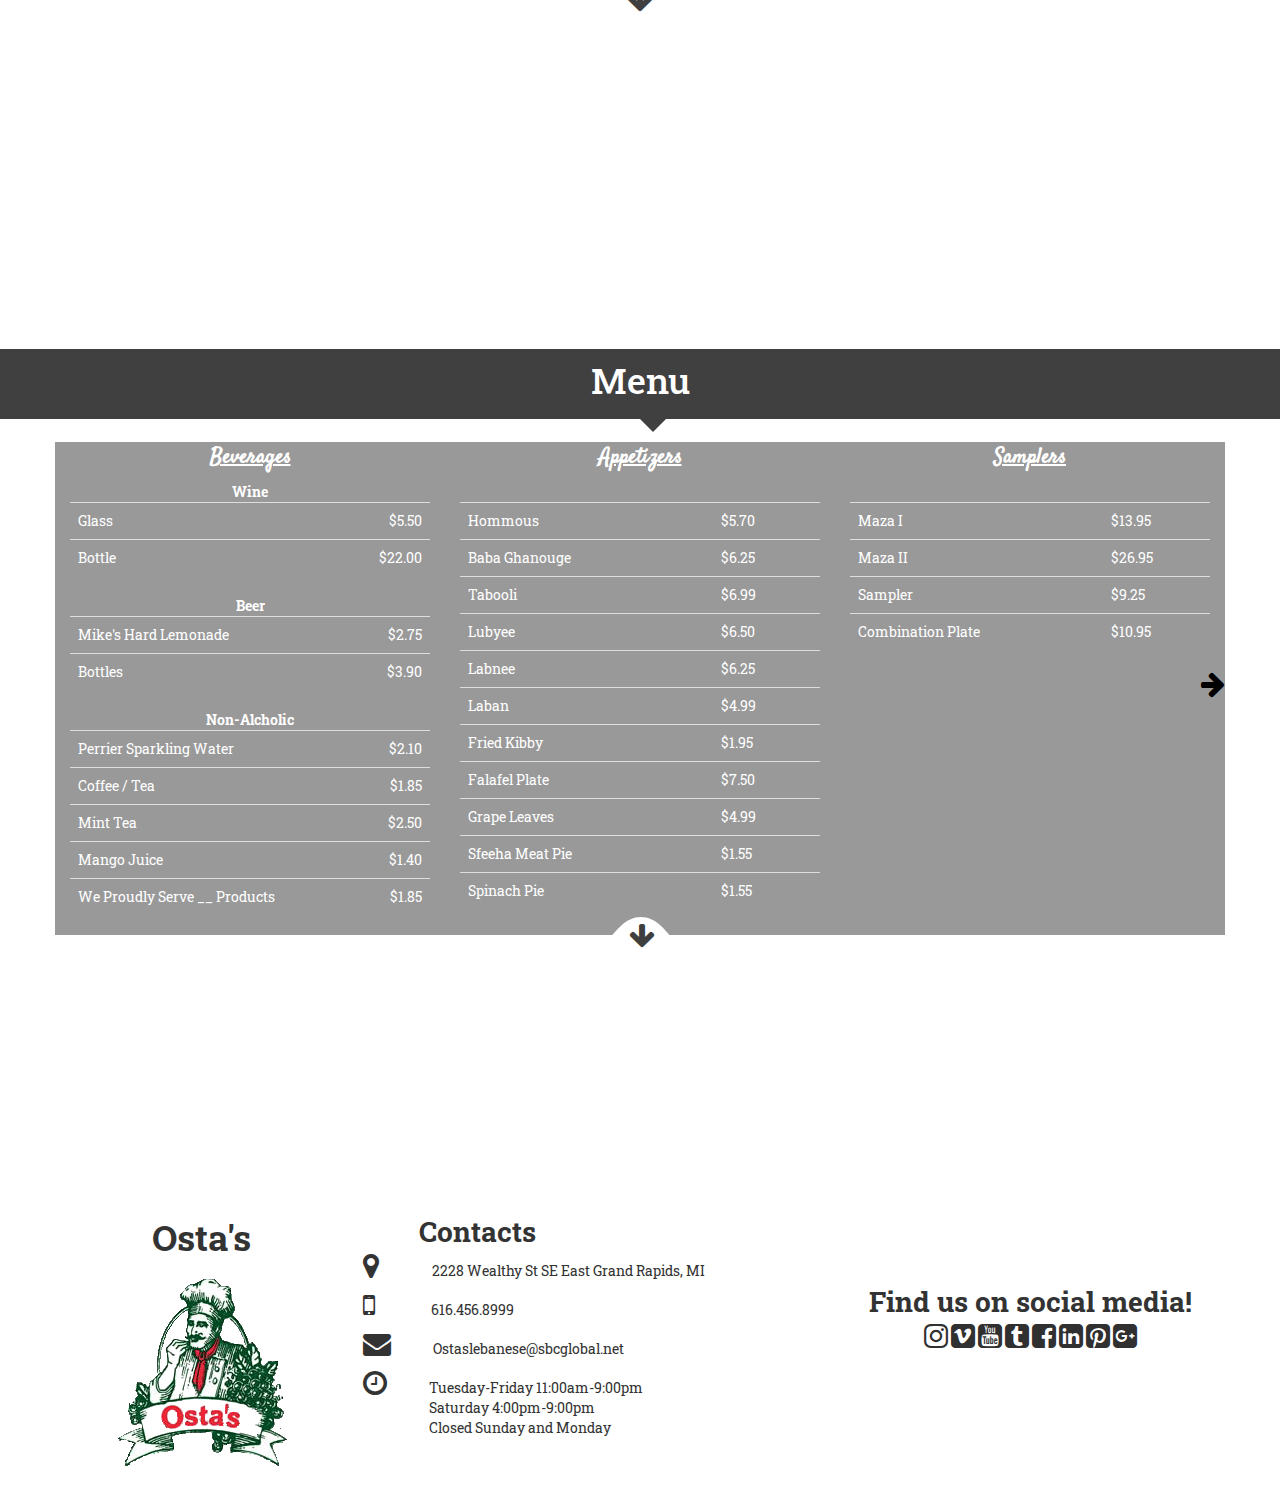
==== commit 1f75aa3b: "Title" ====
--- a/index.html
+++ b/index.html
@@ -9,7 +9,7 @@
     <meta name="description" content="">
     <meta name="author" content="">
 
-    <title>Scrolling Nav - Start Bootstrap Template</title>
+    <title>Osta’s Lebanese Cuisine</title>
 <meta name="viewport" content="user-scalable=no, initial-scale=1, maximum-scale=1, minimum-scale=1, width=320, height=device-height, target-densitydpi=medium-dpi" />
     <!-- Bootstrap Core CSS -->
     <link href="css/bootstrap.min.css" rel="stylesheet">
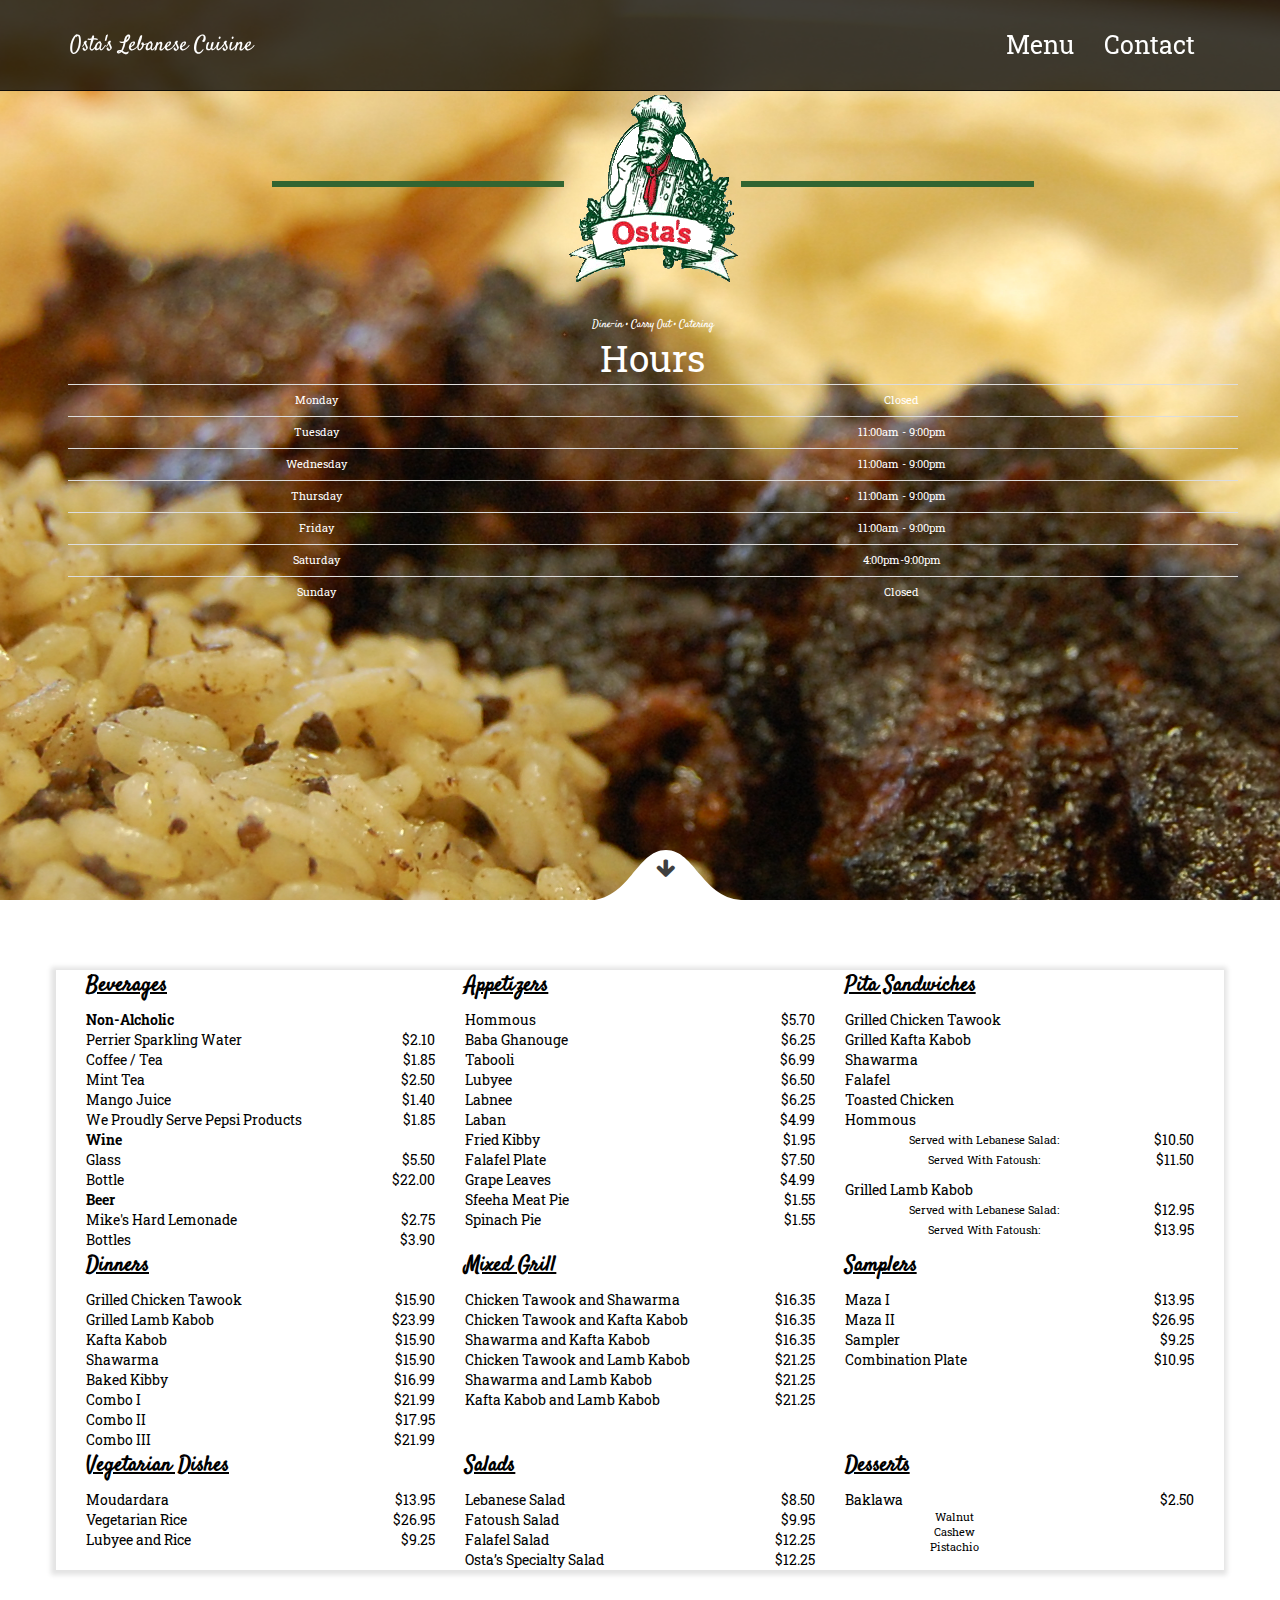
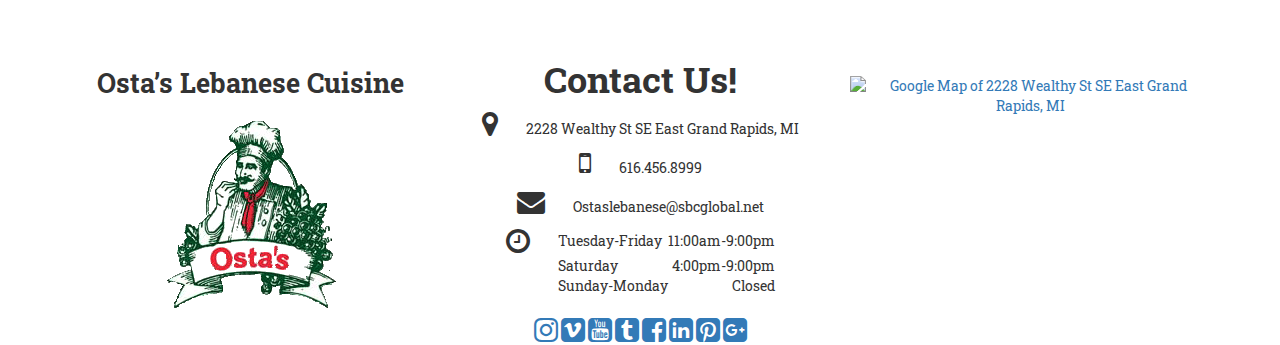
==== commit 94dfd455: "Merge Index_.html // styles_.css to index.html // styles.css" ====
--- a/index.html
+++ b/index.html
@@ -10,7 +10,7 @@
     <meta name="author" content="">
 
     <title>Osta’s Lebanese Cuisine</title>
-<meta name="viewport" content="user-scalable=no, initial-scale=1, maximum-scale=1, minimum-scale=1, width=320, height=device-height, target-densitydpi=medium-dpi" />
+
     <!-- Bootstrap Core CSS -->
     <link href="css/bootstrap.min.css" rel="stylesheet">
 	<link href='https://fonts.googleapis.com/css?family=Roboto+Slab' rel='stylesheet' type='text/css'>
@@ -33,7 +33,7 @@
 <body id="page-top" data-spy="scroll" data-target=".navbar-fixed-top">
 
     <!-- Navigation -->
-    <nav class="navbar navbar-fixed-top" role="navigation">
+    <nav class="navbar navbar-default navbar-fixed-top" role="navigation">
         <div class="container">
             <div class="navbar-header page-scroll">
                 <button type="button" class="navbar-toggle" data-toggle="collapse" data-target=".navbar-ex1-collapse">
@@ -42,7 +42,7 @@
                     <span class="icon-bar"></span>
                     <span class="icon-bar"></span>
                 </button>
-                <a class="navbar-brand page-scroll" href="#page-top">Osta’s Lebanese Cuisine</a>
+                <a class="navbar-brand page-scroll" href="#page-top">Osta's Lebanese Cuisine</a>
             </div>
 
             <!-- Collect the nav links, forms, and other content for toggling -->
@@ -53,16 +53,10 @@
                         <a class="page-scroll" href="#page-top"></a>
                     </li>
                     <li>
-                        <a class="page-scroll" href="#about">Reviews</a>
-                    </li>
-                    <li>
                         <a class="page-scroll" href="#menu">Menu</a>
                     </li>
                     <li>
                         <a class="page-scroll" href="#contact">Contact</a>
-                    </li>
-					<li>
-                        <a class="page-scroll" href="#lebanon">Lebanon</a>
                     </li>
                 </ul>
             </div>
@@ -73,184 +67,216 @@
 
 <!-- Intro Section -->
     <section id="intro" class="intro-section">
+	 <div class="container"> 
+		<div class="row">
+			<div class="ostaLogo">
+				<div class="ostaLeft"></div>
+				<div class="ostaGuy"><img src="img/ostasguy.gif"></div>
+				<div class="ostaRight"></div>			
+			</div>
+		</div>
+		<div class="row">					
+			<div class="col-lg-12 displayText">
+            	<p>When you dine with Osta’s, you dine with family. </p>
+			</div>
+		</div>
+		<div class="row">
+			<span style="font-family: 'Satisfy', cursive;">Dine-in • Carry Out • Catering</span>			
+		</div>
+        <div class="row">
+			<table class="table">
+			<thead><span style="font-size:3.5em;">Hours<span></thead>
+			<tbody><tr id="mon"><td>Monday</td>
+			<td>Closed</td></tr>
+			<tr id="tue"><td>Tuesday</td>
+			<td>11:00am - 9:00pm</td></tr>
+			<tr id="wed"><td>Wednesday</td>
+			<td>11:00am - 9:00pm</td></tr>
+			<tr id="thu"><td>Thursday</td>
+			<td>11:00am - 9:00pm</td></tr>
+			<tr id="fri"><td>Friday</td>
+			<td>11:00am - 9:00pm</td></tr>
+			<tr id="sat"><td>Saturday</td>
+			<td>4:00pm-9:00pm</td></tr>
+			<tr id="sun"><td>Sunday</td>
+			<td>Closed</td></tr>
+			</tbody>
+			</table>
+		</div>
+<svg class="blurp--top" width="192" height="61" version="1.1" id="Layer_1" xmlns="http://www.w3.org/2000/svg" xmlns:xlink="http://www.w3.org/1999/xlink" x="0px" y="0px" viewBox="0 0 160.7 61.5" enable-background="new 0 0 160.7 61.5" xml:space="preserve"><path fill="#FFFFFF" d="M80.3,61.5c0,0,22.1-2.7,43.1-5.4s41-5.4,36.6-5.4c-21.7,0-34.1-12.7-44.9-25.4S95.3,0,80.3,0c-15,0-24.1,12.7-34.9,25.4S22.3,50.8,0.6,50.8c-4.3,0-6.5,0,3.5,1.3S36.2,56.1,80.3,61.5z"></path></svg><a class="page-scroll" href="#menu"><i class="fa fa-arrow-down fa-2x" style="color:#000;"></i></a>
+     </div>
+    </section>
+
+<!-- Menu Section -->
+    <section id="menu" class="menu-section">
+        <div class="container clearfix">  
+			<div class="col-md-4" style="color:#000;">
+				<span style="font-family: 'Satisfy', cursive;font-size: 1.5em;text-decoration: underline;"><strong>Beverages</strong></span><p></p>
+				<table class="table-responsive table-hover" style="width:100%;height:100%;"><thead><strong>Non-Alcholic</strong></thead><tbody>
+				<tr class="popoverOption" data-content="" data-placement="bottom" data-original-title="Perrier Sparkling Water"><td>Perrier Sparkling Water</td><td class="text-right">$2.10</td></tr>
+				<tr class="popoverOption" data-content="" data-placement="bottom" data-original-title="Coffee / Tea"><td>Coffee / Tea</td><td class="text-right">$1.85</td></tr>
+				<tr class="popoverOption" data-content="" data-placement="bottom" data-original-title="Mint Tea"><td>Mint Tea</td><td class="text-right">$2.50</td></tr>
+				<tr class="popoverOption" data-content="" data-placement="bottom" data-original-title="Mango Juice"><td>Mango Juice</td><td class="text-right">$1.40</td></tr>
+				<tr class="popoverOption" data-content="" data-placement="bottom" d ata-original-title="Pepsi Products"><td>We Proudly Serve Pepsi Products</td><td class="text-right">$1.85</td></tr></tbody></table>
+
+				<table class="table-responsive table-hover" style="width:100%;"><thead><strong>Wine</strong></thead><tbody>
+				<tr class="popoverOption" data-content="<strong>Ksara Blanc de Blanc (dry)</strong> This wine is made from a harmonious blend of white grapes grown in the Bekaa Valley of Lebanon.  On the palate it is soft, fresh and refreshing.<br><strong>Ksara Reserve Du Couvent (dry)</strong> This wine originating in the Bekaa Valley of Lebanon resonates with a subtle combination of wood and vanilla tones for a taste that lingers delicately on the palate.<br><strong>Placido Pinot Grigio  (fruit forward)</strong> Delightfully refreshing 100% varietal wine produced exclusively with Pinot Grigio grapes grown in the fames Veneto region of Italy and vinified on the Count Placido estate in Tuscany.<br><strong>Cavit Merlot (silky)</strong> A soft, velvety wine produced from grapes cultivated in the Maipa Valley region of Chili. Supple, rounded, smooth, and luscious flavors and tannins are consistent with premium Merlot.  Beguiling aromas of fruit with accents of herbs with a color of ruby red with violet reflections.<br><strong>Cavit Pinot Noir (delicate)</strong> This silky smooth red is medium-bodied, with well-defined fruit redolent of red berries and cherries and soft, supple tannins.  Delicate and alluring aromas of black cherry.<br><strong>Walnut Crest Chardonnay (dry)</strong> Crisp, fruit forward.  Ripe with fruit, buttery nuances and vanilla. Notes of passion fruit, vanilla, sweet cream, and ripe bananas.<br><strong>Rawson’s Retreat Cabernet Sauvignon</strong> A tasty attack of black currants, wild cherries, loganberries and soft blueberry notes into a greatly balanced mid palate." data-placement="right" data-original-title="Glass of Wine"><td>Glass</td><td class="text-right">$5.50</td></tr>
+				<tr class="popoverOption" data-content="<strong>Ksara Blanc de Blanc (dry)</strong> This wine is made from a harmonious blend of white grapes grown in the Bekaa Valley of Lebanon.  On the palate it is soft, fresh and refreshing.<br><strong>Ksara Reserve Du Couvent (dry)</strong> This wine originating in the Bekaa Valley of Lebanon resonates with a subtle combination of wood and vanilla tones for a taste that lingers delicately on the palate.<br><strong>Placido Pinot Grigio  (fruit forward)</strong> Delightfully refreshing 100% varietal wine produced exclusively with Pinot Grigio grapes grown in the fames Veneto region of Italy and vinified on the Count Placido estate in Tuscany.<br><strong>Cavit Merlot (silky)</strong> A soft, velvety wine produced from grapes cultivated in the Maipa Valley region of Chili. Supple, rounded, smooth, and luscious flavors and tannins are consistent with premium Merlot.  Beguiling aromas of fruit with accents of herbs with a color of ruby red with violet reflections.<br><strong>Cavit Pinot Noir (delicate)</strong> This silky smooth red is medium-bodied, with well-defined fruit redolent of red berries and cherries and soft, supple tannins.  Delicate and alluring aromas of black cherry.<br><strong>Walnut Crest Chardonnay (dry)</strong> Crisp, fruit forward.  Ripe with fruit, buttery nuances and vanilla. Notes of passion fruit, vanilla, sweet cream, and ripe bananas.<br><strong>Rawson’s Retreat Cabernet Sauvignon</strong> A tasty attack of black currants, wild cherries, loganberries and soft blueberry notes into a greatly balanced mid palate." data-placement="right" data-original-title="Bottle of Wine"><td>Bottle</td><td class="text-right">$22.00</td></tr>
+				</tbody></table>
+				<table class="table-responsive table-hover" style="width:100%;">
+				<thead><strong>Beer</strong></thead></tbody>
+				<tr class="popoverOption" data-content="Sweet and tart, it’s lemonade with a kick. 5% AlcoholMike’s<br><br>Hard Cranberry Lemonade:<br>On one hand you’ve got sweet, on the other hand you’ve got tart. This one’s right in the middle." data-placement="right" data-original-title="Mike's Hard Lemonade:"><td>Mike's Hard Lemonade</td><td class="text-right">$2.75</td></tr>	
+				<tr class="popoverOption" data-content="<strong>Alamza:</strong><br>Almaza, the famous pilsner from Lebanon, is the diamond of the Mediterranean brewed under the technical supervision of Heineken.<br><br><strong>Heineken:</strong><br>Light and crisp, clear golden lager.<br><br><strong>Heineken Light:</strong><br>A lighter alternative to original Heineken.<br><br><strong>Heineken Dark:</strong><br>Dark red-brown color with a creamy, malt aroma.<br><br><strong>Coors Light:</strong><br>Basic, clean, unobtrusive American lager that’s refreshing and easy to drink while bringing back memories of our youth.<br><br><strong>Founder’s Pale Ale:</strong><br>Distinctive floral hop aroma and refreshing citrus flavor. It has a slight malty sweetness with a balanced hop finish.<br><br><strong>Bell’s Oberon (Seasonal):</strong><br>An American wheat ale brewed with Saaz hops.<br><br>" data-placement="right" data-original-title="Bottles"><td>Bottles</td><td class="text-right">$3.90</td></tr>
+				</tbody></table>													
+						
+			</div> 
+
+			<div class="col-md-4" style="color:#000;">
+			<strong><span style="font-family: 'Satisfy', cursive;font-size: 1.5em;text-decoration: underline;">Appetizers</span></strong><p></p>
+			<table class="table-responsive table-hover" style="width:100%;"><tbody>
+				<tr class="popoverOption" data-content="Blended Garbanzo Beans, Tahini, Garlic, and Lemon Garnished with Parsley, Paprika and Extra Virgin Olive Oil" data-placement="bottom" data-original-title="Hommous" ><td>Hommous</td><td class="text-right">$5.70</td></tr>
+				<tr class="popoverOption" data-content="Blended Oven Roasted Eggplant, Tahini, Garlic, and Lemon Garnished with Parsley, Paprika and Extra Virgin Olive Oil" data-placement="bottom" data-original-title="Baba Ghanouge"><td>Baba Ghanouge</td><td class="text-right">$6.25</td></tr>
+				<tr class="popoverOption" data-content="Fresh Minced Parsley, Burghul Wheat, Tomato, and Onion Hand Tossed in Our Extra Virgin Olive Oil and Lemon Vinaigrette" data-placement="bottom" data-original-title="Tabooli"><td>Tabooli</td><td class="text-right">$6.99</td></tr>
+				<tr class="popoverOption" data-content="Green Bean Sauté in Tomato Sauce, Extra Virgin Olive Oil, Tomatoes, Onions, and Garlic" data-placement="bottom" data-original-title="Lubyee"><td>Lubyee</td><td class="text-right">$6.50</td></tr>
+				<tr class="popoverOption" data-content="Lebanese Cheese Dip Blended With Garlic, Mint and Topped With Extra Virgin Olive Oil" data-placement="bottom" data-original-title="Labnee"><td>Labnee</td><td class="text-right">$6.25</td></tr>
+				<tr class="popoverOption" data-content="Lebanese Yogurt Blended with Cucumbers, Mint, and Garlic" data-placement="bottom" data-original-title="Laban" ><td>Laban</td><td class="text-right">$4.99</td></span></tr>
+				<tr class="popoverOption" data-content="Ground Beef and Burghul Wheat Stuffed With Sauté Beef and Onion" data-placement="bottom" data-original-title="Fried Kibby"><td>Fried Kibby</td><td class="text-right">$1.95</td></tr>
+				<tr class="popoverOption" data-content="4 Fava Bean Patties Deep Fried and Garnished With Lettuce, Tomato, Onion, and Tahini" data-placement="bottom" data-original-title="Falafel Plate"><td>Falafel Plate</td><td class="text-right">$7.50</td></tr>
+				<tr class="popoverOption" data-content="4 pieces of Meat or Vegetarian" data-placement="bottom" data-original-title="Grape Leaves" ><td>Grape Leaves</td><td class="text-right">$4.99</td></tr>
+				<tr class="popoverOption" data-content="" data-original-title="Sfeeha Meat Pie" data-placement="bottom" ><td>Sfeeha Meat Pie</td><td class="text-right">$1.55</td></tr>
+				<tr class="popoverOption" data-content="" data-placement="bottom" data-original-title="Spinach Pie"><td>Spinach Pie</td><td class="text-right">$1.55</td></tr>
+			</tbody></table>	
+			</div>
+
+			<div class="col-md-4" style="color:#000;">
+			<strong><span style="font-family: 'Satisfy', cursive;font-size: 1.5em;text-decoration: underline;">Pita Sandwiches</span></strong><p></p>
+			<table class="table-responsive table-hover"  style="width:100%;"><tbody>	
+				<tr class="popoverOption" data-content="Chicken Breast Marinated in Lemon and Garlic on Pita with Garlic Sauce and Onion" data-placement="bottom" data-original-title="Grilled Chicken Tawook"><td>Grilled Chicken Tawook</td><td></td></tr>
+				<tr class="popoverOption" data-content="Ground Lamb and Beef Blended With Parsley and Onion on Pita with Hommous, Tomato and Onion" data-placement="bottom" data-original-title="Grilled Kafta Kabob" ><td>Grilled Kafta Kabob</td><td></td></tr>
+				<tr class="popoverOption" data-content="Thin slices of Tender Beef Marinated in Lebanese Spices and Slow Roasted on Pita With Tahini, Tomato and Onion" data-placement="bottom" data-original-title="Shawarma" ><td>Shawarma</td><td></td></tr>
+				<tr class="popoverOption" data-content="Seasoned and Fried Fava Bean Patties on Pita with Tahini, Lettuce, Tomato, and Onion" data-placement="bottom" data-original-title="Falafel" ><td>Falafel</td><td></td></tr>
+				<tr class="popoverOption" data-content="Chicken and Garlic Sauce with Lettuce and Tomato on Grill-top Toasted Pita Bread" data-placement="bottom" data-original-title="Toasted Chicken" ><td>Toasted Chicken</td><td></td></tr>
+				<tr class="popoverOption" data-content="A Generous Portion of Hommous on Pita with Lettuce, Cucumber, Tomato, and Onion" data-placement="bottom" data-original-title="Hommous" ><td>Hommous</td><td></td></tr>
+				<tr><td style="font-size: .75em;" class="text-center">Served with Lebanese Salad:</td><td class="text-right">$10.50</td></tr>
+				<tr><td style="font-size: .75em;" class="text-center">Served With Fatoush: </td><td class="text-right">$11.50</td></tr>
+				<tr><td><p></p></td></tr>
+				<tr class="popoverOption" data-content="Moist and Tender Lamb Marinated Lightly in Red Wine on Pita with Hommous, Tomato and Onion" data-placement="bottom" data-original-title="Grilled Lamb Kabob" ><td>Grilled Lamb Kabob</td><td></td></tr>
+				<tr><td style="font-size: .75em;" class="text-center">Served with Lebanese Salad:</td><td class="text-right">$12.95</td></tr>
+				<tr><td style="font-size: .75em;" class="text-center">Served With Fatoush: </td><td class="text-right">$13.95</td></tr>
+			</tbody></table>	
+			</div>
+
+			  <div class="clearfix visible-block"></div>
+
+			<div class="col-md-4" style="color:#000;">
+			<strong><span style="font-family: 'Satisfy', cursive;font-size: 1.5em;text-decoration: underline;">Dinners</span></strong><p></p>
+			<table class="table-responsive table-hover" style="width:100%;"><tbody>
+				<tr class="popoverOption" data-content="Chicken Breast Marinated in Lemon and Garlic Served with Lebanese Salad, Rice, Side of Hommous and Pita Bread " data-placement="bottom" data-original-title="Grilled Chicken Tawook"><td>Grilled Chicken Tawook</td><td class="text-right">$15.90</td></tr>
+				<tr class="popoverOption" data-content="Moist and Tender Lamb Lightly Marinated in Red Wine Served with Lebanese Salad, Rice, Side of Hommous and Pita Bread" data-placement="bottom" data-original-title="Grilled Lamb Kabob"><td>Grilled Lamb Kabob</td><td class="text-right">$23.99</td></tr>
+				<tr class="popoverOption" data-content="Ground Lamb and Beef Blended With Fresh Minced Parsley and Onion Served with Lebanese Salad, Rice, Side of Hommous and Pita Bread" data-placement="bottom" data-original-title="Kafta Kabob"><td>Kafta Kabob</td><td class="text-right">$15.90</td></tr>
+				<tr class="popoverOption" data-content="Thin Slices of Tender Beef Marinated in Lebanese Spices and Slow Roasted Served with Lebanese Salad, Rice, Side of Tahini and Pita Bread" data-placement="bottom" data-original-title="Shawarma"><td>Shawarma</td><td class="text-right">$15.90</td></tr>
+				<tr class="popoverOption" data-content="Ground Lamb and Beef Hand Mixed With Burghul Wheat and Stuffed With Sauté Beef and Onion and Served with Lebanese Salad, Side of Laban, and Pita Bread" data-placement="bottom" data-original-title="Baked Kibby"><td>Baked Kibby</td><td class="text-right">$16.99</td></tr>
+				<tr class="popoverOption" data-content="Chicken Tawook, Kafta Kabob and Lamb Kabob Served with Lebanese Salad, Rice, Side of Hommous and Pita Bread" data-placement="bottom" data-original-title="Combo I"><td>Combo I</td><td class="text-right">$21.99</td></tr>
+				<tr class="popoverOption" data-content="Chicken Tawook, Shawarma and Kafta Kabob Served with Lebanese Salad, Rice, Side of Hommous and Pita Bread" data-placement="bottom" data-original-title="Combo II"><td>Combo II</td><td class="text-right">$17.95</td></tr>
+				<tr class="popoverOption" data-content="Chicken Tawook, Shawarma, and Lamb Kabob Served with Lebanese Salad, Rice, Side of Hommous and Pita Bread" data-placement="bottom" data-original-title="Combo III"><td>Combo III</td><td class="text-right">$21.99</td></tr>
+			</tbody></table>	
+			</div>
+
+			<div class="col-md-4" style="color:#000;">
+			<strong><span style="font-family: 'Satisfy', cursive;font-size: 1.5em;text-decoration: underline;"> Mixed Grill</span></strong><p></p>
+			<table class="table-responsive table-hover" style="width:100%;"><tbody>
+				<tr class="popoverOption" data-content="Served With Lebanese Salad, Rice, Side of Hommous and Pita Bread" data-placement="bottom" data-original-title="Chicken Tawook and Shawarma"><td>Chicken Tawook and Shawarma</td><td class="text-right">$16.35</td></tr>
+				<tr class="popoverOption" data-content="Served With Lebanese Salad, Rice, Side of Hommous and Pita Bread" data-placement="bottom" data-original-title="Chicken Tawook and Kafta Kabob"><td>Chicken Tawook and Kafta Kabob</td><td class="text-right">$16.35</td></tr>	
+				<tr class="popoverOption" data-content="Served with Lebanese Salad, Rice, Side of Hommous and Pita Bread" data-placement="bottom" data-original-title="Shawarma and Kafta Kabob"><td>Shawarma and Kafta Kabob</td><td class="text-right">$16.35</td></tr>
+				<tr class="popoverOption" data-content="Served with Lebanese Salad, Rice, Side of Hommous and Pita Bread" data-placement="bottom" data-original-title="Chicken Tawook and Lamb Kabob"><td>Chicken Tawook and Lamb Kabob</td><td class="text-right">$21.25</td></tr>
+				<tr class="popoverOption" data-content="Served with Lebanese Salad, Rice, Side of Hommous and Pita Bread" data-placement="bottom" data-original-title="Shawarma and Lamb Kabob"><td>Shawarma and Lamb Kabob</td><td class="text-right">$21.25</td></tr>
+				<tr class="popoverOption" data-content="Served with Lebanese Salad, Rice, Side of Hommous and Pita Bread" data-placement="bottom" data-original-title="Kafta Kabob and Lamb Kabob"><td>Kafta Kabob and Lamb Kabob</td><td class="text-right">$21.25</td></tr>	
+			</tbody></table>	
+			</div>
+
+			<div class="col-md-4" style="color:#000;">
+			<strong><span style="font-family: 'Satisfy', cursive;font-size: 1.5em;text-decoration: underline;">Samplers</span></strong><p></p>
+			<table class="table-responsive table-hover" style="width:100%;"><tbody>
+				<tr class="popoverOption" data-content="Hommous or Baba Ghanouge, 2 Vegetarian Grape Leaves, 2 Falafel, Lebanese Salad and Pita" data-placement="bottom" data-original-title="Maza I"><td>Maza I</td><td class="text-right">$13.95</td></tr>
+				<tr class="popoverOption" data-content="Hommous and Baba Ghanouge, 2 Vegetarian Grape Leaves, Tabooli, Lubyee, 2 Falafel, Lebanese Salad, and Pita  " data-placement="bottom" data-original-title="Maza II"><td>Maza II</td><td class="text-right">$26.95</td></tr>
+				<tr class="popoverOption" data-content="Choose Any 3…Hommous, Baba Ghanouge, Tabooli, Labnee. Served with Pita" data-placement="bottom" data-original-title="Sampler"><td>Sampler</td><td class="text-right">$9.25</td></tr>
+				<tr class="popoverOption" data-content="2 Meat Grape Leaves, 2 Meat Pies, Chicken Kafta, Hommous and Pita" data-placement="bottom" data-original-title="Combination Plate"><td>Combination Plate</td><td class="text-right">$10.95</td></tr>		
+			</tbody></table>	
+			</div>
+
+			 <div class="clearfix visible-block"></div>
+
+			<div class="col-md-4" style="color:#000;">
+			<strong><span style="font-family: 'Satisfy', cursive;font-size: 1.5em;text-decoration: underline;">Vegetarian Dishes</span></strong><p></p>
+			<table class="table-responsive table-hover" style="width:100%;"><tbody>
+				<tr class="popoverOption" data-content="Lentils and Rice Sauté in Extra Virgin Olive Oil and Onion. Served Aside Our Lebanese Salad" data-placement="top" data-original-title="Moudardara"><td>Moudardara</td><td class="text-right">$13.95</td></tr>
+				<tr class="popoverOption" data-content="White Rice Sauté in Tomato Sauce, Extra Virgin Olive Oil, and Lemon With Fresh Tomato, Parsley, and Onion. Served Aside our Lebanese Salad" data-placement="top" data-original-title="Vegetarian Rice"><td>Vegetarian Rice</td><td class="text-right">$26.95</td></tr>
+				<tr class="popoverOption" data-content="Green Bean Sauté in Tomato Sauce, Extra Virgin Olive Oil, Fresh Tomato, Onion, and Garlic. Served with White Rice and a Lebanese Salad" data-placement="top" data-original-title="Lubyee and Rice"><td>Lubyee and Rice</td><td class="text-right">$9.25</td></tr>
+			</tbody></table>	
+			</div>
+
+			<div class="col-md-4" style="color:#000;">
+			<strong><span style="font-family: 'Satisfy', cursive;font-size: 1.5em;text-decoration: underline;">Salads</span></strong><p></p>
+			<table class="table-responsive table-hover" style="width:100%;"><tbody>
+				<tr class="popoverOption" data-content="Crisp Romaine Lettuce, Tomato, Cucumber and Parsley Hand Tossed in Osta’s Homemade Extra Virgin Olive Oil and Lemon Vinaigrette Dressing" data-placement="bottom" data-original-title="Lebanese Salad"><td>Lebanese Salad</td><td class="text-right">$8.50</td></tr>
+				<tr class="popoverOption" data-content="Crisp Romaine Lettuce, Tomato, Cucumber Parsley and Toasted Pita Chips Hand Tossed in Our More “Zesty” Homemade Dressing" data-placement="top" data-original-title="Fatoush Salad"><td>Fatoush Salad</td><td class="text-right">$9.95</td></tr>
+				<tr class="popoverOption" data-content="Our Lebanese Salad Topped With 3 Falafel and a Side of Tahini" data-placement="top" data-original-title="Falafel Salad"><td>Falafel Salad</td><td class="text-right">$12.25</td></tr>
+				<tr class="popoverOption" data-content="Lebanese Salad Topped With Your Choice of Meat…Chicken, Shawarma, or Kafta" data-placement="top" data-original-title="Osta’s Specialty Salad"><td>Osta’s Specialty Salad</td><td class="text-right">$12.25</td></tr>
+			</tbody></table>	
+			</div>			
+
+			<div class="col-md-4" style="color:#000;">
+			<strong><span style="font-family: 'Satisfy', cursive;font-size: 1.5em;text-decoration: underline;">Desserts</span></strong><p></p>
+			<table class="table-responsive table-hover" style="width:100%;"><tbody>
+				<tr class="popoverOption" data-content="" data-placement="top" data-original-title="Baklawa"><td>Baklawa</td><td class="text-right">$2.50</td></tr>
+				<tr><td class="text-center" style="font-size: .75em;">Walnut</td><td></td></tr>
+				<tr><td class="text-center" style="font-size: .75em;">Cashew</td><td></td></tr>
+				<tr><td class="text-center" style="font-size: .75em;">Pistachio</td><td></td></tr>
+			</tbody></table>	
+			</div>
+		 </div>
+	</div>
+   </section>
+
+  <section id="contact" class="contact-section">
         <div class="container">
             <div class="row">
-                <div class="col-lg-4 col-lg-offset-4 displayName">
-                    <h1>Osta's Lebanese Cuisine</h1>
+                <div class="col-md-4">
+                    <h1><strong style="margin-left: 0;"><span style="font-size: .75em;">Osta’s Lebanese Cuisine</span></strong></h1>
+					<p><img src="img/ostasguy.gif"></p>
 				</div>
-			</div>
-			<div class="row">
-				<div class="col-lg-4 hours">
-					<table class="table table-responsive">
-					 <thead><span style="font-size:2em;">Hours<span></thead>
-					 <tbody><tr id="mon"><td>Monday</td>
-								<td>Closed</td></tr>
-							<tr id="tue"><td>Tuesday</td>
-								<td>11:00am - 9:00pm</td></tr>
-							<tr id="wed"><td>Wednesday</td>
-								<td>11:00am - 9:00pm</td></tr>
-							<tr id="thu"><td>Thursday</td>
-								<td>11:00am - 9:00pm</td></tr>
-							<tr id="fri"><td>Friday</td>
-								<td>11:00am - 9:00pm</td></tr>
-							<tr id="sat"><td>Saturday</td>
-								<td>4:00pm-9:00pm</td></tr>
-							<tr id="sun"><td>Sunday</td>
-								<td>Closed</td></tr>
-					 </tbody>
-					</table>
+				<div class="col-md-4">
+					<h1><strong>Contact Us!</strong></h1>
+					<p><i class="fa fa-map-marker fa-2x" style="margin-right:1em;"></i>2228 Wealthy St SE East Grand Rapids, MI<p>
+					<i class="fa fa-mobile fa-2x" style="margin-right:1em;"></i>616.456.8999</p><p>
+					<i class="fa fa-envelope fa-2x" style="margin-right:1em;"></i>Ostaslebanese@sbcglobal.net</p>
+					
+
+					<table class="table-responsive" style="margin:auto;">	
+					<tbody><tr><th><i class="fa fa-clock-o fa-2x" style="margin-right:1em;"></i></th>
+				<td style="text-align:left;">Tuesday-Friday </td><td style="text-align:right;">11:00am-9:00pm</td></tr>
+					<tr><td></td><td style="text-align:left;">Saturday </td><td style="text-align:right;">4:00pm-9:00pm</td></tr>
+					<tr><td></td><td style="text-align:left;">Sunday-Monday </td><td style="text-align:right;">Closed</td></tr></tbody></table>
+<br><div class="social-bar" style="margin:auto;">
+              			<a href="#" class="fa fa-instagram fa-2x" title="" data-original-title="Instagram" style="text-decoration: none;"></a>
+              			<a href="#" class="fa fa-vimeo-square fa-2x" title="" data-original-title="Vimeo" style="text-decoration: none;"></a>
+             			<a href="#" class="fa fa-youtube-square fa-2x" title="" data-original-title="Youtube" style="text-decoration: none;"></a>
+              			<a href="#" class="fa fa-tumblr-square fa-2x" title="" data-original-title="Tumblr" style="text-decoration: none;"></a>
+              			<a href="#" class="fa fa-facebook-square fa-2x" title="" data-original-title="Facebook" style="text-decoration: none;"></a>
+              			<a href="#" class="fa fa-linkedin-square fa-2x" title="" data-original-title="LinkedIn" style="text-decoration: none;"></a>
+              			<a href="#" class="fa fa-pinterest-square fa-2x" title="" data-original-title="Pinterest" style="text-decoration: none;"></a>
+              			<a href="#" class="fa fa-google-plus-square fa-2x" title="" data-original-title="Google+" style="text-decoration: none;"></a>
+</div>
+
 				</div>
-				<div class="col-lg-4 fancyBreak">
-					<div class="fancyStar"><img src="img/ostasguy.gif"></div>
-					<div class="left-line"></div>
-					<div class="right-line"></div>
+				<div class="col-md-4">
+					<a href="https://www.google.com/maps/dir//2228+Wealthy+St+SE+East+Grand+Rapids,+MI/" ><img src="http://maps.googleapis.com/maps/api/staticmap?center=2228+Wealthy+St+SE+East+Grand+Rapids,+MI&zoom=13&scale=false&size=450x300&maptype=roadmap&format=png&visual_refresh=true&markers=size:mid%7Ccolor:0xff0000%7Clabel:O%7C2228+Wealthy+St+SE+East+Grand+Rapids,+MI" alt="Google Map of 2228 Wealthy St SE East Grand Rapids, MI" style="height:100%;width:100%;margin-top: 10%;"></a>
 				</div>
 			</div>
-			<div class="row">					
-				<div class="col-lg-12 displayText">
-                	<p>When you dine with Osta’s, you dine with family. </p>
-				</div>
-			</div>
-			<div class="row">
-				<div class="col-lg-4 col-lg-offset-4">Dine-in • Carry Out • Catering</div>			
-			</div>
-		</div>
-		<svg class="blurp--top" width="192" height="61" version="1.1" id="Layer_1" xmlns="http://www.w3.org/2000/svg" xmlns:xlink="http://www.w3.org/1999/xlink" x="0px" y="0px" viewBox="0 0 160.7 61.5" enable-background="new 0 0 160.7 61.5" xml:space="preserve"><path fill="#FFFFFF" d="M80.3,61.5c0,0,22.1-2.7,43.1-5.4s41-5.4,36.6-5.4c-21.7,0-34.1-12.7-44.9-25.4S95.3,0,80.3,0c-15,0-24.1,12.7-34.9,25.4S22.3,50.8,0.6,50.8c-4.3,0-6.5,0,3.5,1.3S36.2,56.1,80.3,61.5z"></path></svg><a class="page-scroll" href="#about"><i class="fa fa-arrow-down fa-2x"></i></a></div>
-    </section>
-<!-- About Section -->
-    <section id="about" class="about-section">
-        <div class="container">
-            <div class="row">
-                <div class="col-lg-12 aboutTitle">
-                    <h1>An East Grand Rapids Favorite!</h1>
-                </div>
-            </div>
-			<div class="reviewContainer">
-			<div class="row">
-				<div class="col-lg-12 aboutQuarter reviewsImg">
-					<div class="row">				
-						<div class="col-md-3 col-md-offset-1"><img src="img/theBite.png" class="shrink"></div>
-						<div class="col-md-4"><a href="http://ostaslebanese.com/ostas-a-john-aouad-looks-forward-to-seeing-smiling-faces-during-restaurant-week/"><img src="img/onthetown.png" class="shrink"></a></div>										
-						<div class="col-md-3"><img src="img/grmag.gif"></div>
-					</div>
-					<div class="row">					
-						<div class="col-md-3  col-md-offset-1"><img src="img/theRapid.png"></div>	
-						<div class="col-md-4 etg"><img src="img/etg.png" class="shrink"></div>
-						<div class="col-md-3"><img src="img/gaslight.png" class="shrink"></div>						
-					</div>
-				</div>		
-			</div>
-			<div class="row">		
-				<div class="col-lg-12 aboutQuarter">
-					<div class="row">
-						<div class="col-lg-6 col-lg-offset-3 blurb">"John Aouad’s passion for an authentic Lebanese food experience is incomparable..."<br><div class="reviewer">-The Rapidian</div></div>
-						<div class="col-lg-6 col-lg-offset-3 blurb">"...technique I have had to master since opening in the United States is to match the flavor we have back in Lebanon to the American palate."<br><div class="reviewer">-MLive On The Town</div></div>						
-						<div class="col-lg-6 col-lg-offset-3 blurb">"The ingredients making up the dishes at Osta’s are selected from authentic sources and do not include items that fall below par..."<br><div class="reviewer">-The Rapidian</div></div>
-						<div class="col-lg-6 col-lg-offset-3 blurb">"This friendly place is welcoming, offers freshly-prepared food, and is worthy of your business."<br><div class="reviewer">-Eating Our Way Through Grand Rapids</div></div>
-					</div>
-				</div>
-			</div>
-
-			</div>
-	<svg class="blurp--top" width="192" height="61" version="1.1" id="Layer_1" xmlns="http://www.w3.org/2000/svg" xmlns:xlink="http://www.w3.org/1999/xlink" x="0px" y="0px" viewBox="0 0 160.7 61.5" enable-background="new 0 0 160.7 61.5" xml:space="preserve"><path fill="#FFFFFF" d="M80.3,61.5c0,0,22.1-2.7,43.1-5.4s41-5.4,36.6-5.4c-21.7,0-34.1-12.7-44.9-25.4S95.3,0,80.3,0c-15,0-24.1,12.7-34.9,25.4S22.3,50.8,0.6,50.8c-4.3,0-6.5,0,3.5,1.3S36.2,56.1,80.3,61.5z"></path></svg><a class="page-scroll about" href="#menu"><i class="fa fa-arrow-down fa-2x "></i></a>
         </div>
     </section>
 
-    <!-- Menu Section -->
-    <section id="menu" class="menu-section">
-	<div class="menuTitle"><h1 style="padding-top: .35em;">Menu</h1></div><span class="triangle"></span>
-    <div class="container">
-
-		<div class="row menu1">
-			<div class="col-lg-4" style="color:#FFF;">
-				<span style="font-family: 'Satisfy', cursive;font-size: 1.5em;text-decoration: underline;"><strong>Beverages</strong></span><p></p>
-				<table class="table table-hover" style="color:#FFF; text-align:left;"><thead><strong>Wine</strong></thead><tbody>
-				<tr><td>Glass</td><td style="text-align:right;">$5.50</td></tr>
-				<tr><td>Bottle</td><td style="text-align:right;">$22.00</td></tr>
-				</tbody></table>
-				<table class="table table-hover" style="color:#FFF; text-align:left;"><thead><strong>Beer</strong></thead><tbody>
-				<tr><td>Mike's Hard Lemonade</td><td style="text-align:right;">$2.75</td></tr>	
-				<tr><td>Bottles</td><td style="text-align:right;">$3.90</td></tr>
-				</tbody></table>													
-				<table class="table table-hover" style="color:#FFF; text-align:left;"><thead><strong>Non-Alcholic</strong></thead><tbody>
-				<tr><td>Perrier Sparkling Water</td><td style="text-align:right;">$2.10</td></tr>
-				<tr><td>Coffee / Tea</td><td style="text-align:right;">$1.85</td></tr>
-				<tr><td>Mint Tea</td><td style="text-align:right;">$2.50</td></tr>
-				<tr><td>Mango Juice</td><td style="text-align:right;">$1.40</td></tr>
-				<tr><td>We Proudly Serve __ Products</td><td style="text-align:right;">$1.85</td></tr></tbody></table>		</div>
-
-			<div class="col-lg-4" style="color:#FFF;">
-			<strong><span style="font-family: 'Satisfy', cursive;font-size: 1.5em;text-decoration: underline;">Appetizers</span></strong>
-			<table class="table table-hover" style="color:#FFF; text-align:left;margin-top:2.1em;"><tbody>
-				<tr><td>Hommous</td><td>$5.70</td></tr>
-				<tr><td>Baba Ghanouge</td><td>$6.25</td></tr>
-				<tr><td>Tabooli</td><td>$6.99</td></tr>
-				<tr><td>Lubyee</td><td>$6.50</td></tr>
-				<tr><td>Labnee</td><td>$6.25</td></tr>
-				<tr><td>Laban</td><td>$4.99</td></tr>
-				<tr><td>Fried Kibby</td><td>$1.95</td></tr>
-				<tr><td>Falafel Plate</td><td>$7.50</td></tr>
-				<tr><td>Grape Leaves</td><td>$4.99</td></tr>
-				<tr><td>Sfeeha Meat Pie</td><td>$1.55</td></tr>
-				<tr><td>Spinach Pie</td><td>$1.55</td></tr>
-			</tbody></table>	
-			</div>
-			<div class="col-lg-4" style="text-align:center;color:#FFF;"><strong><span style="font-family: 'Satisfy', cursive;font-size: 1.5em;text-decoration: underline;">Samplers</span></strong>
-			<table class="table table-hover" style="color:#FFF; text-align:left;margin-top:2.1em;"><tbody>
-				<tr><td>Maza I</td><td>$13.95</td></tr>
-				<tr><td>Maza II</td><td>$26.95</td></tr>
-				<tr><td>Sampler</td><td>$9.25</td></tr>
-				<tr><td>Combination Plate</td><td>$10.95</td></tr>
-			</tbody></table>	
-			</div>
-		<i style="color: #000; float: right;" class="fa fa-arrow-right fa-2x"></i>
-		</div>
-<svg class="blurp--top" width="192" height="61" version="1.1" id="Layer_1" xmlns="http://www.w3.org/2000/svg" xmlns:xlink="http://www.w3.org/1999/xlink" x="0px" y="0px" viewBox="0 0 160.7 61.5" enable-background="new 0 0 160.7 61.5" xml:space="preserve"><path fill="#FFFFFF" d="M80.3,61.5c0,0,22.1-2.7,43.1-5.4s41-5.4,36.6-5.4c-21.7,0-34.1-12.7-44.9-25.4S95.3,0,80.3,0c-15,0-24.1,12.7-34.9,25.4S22.3,50.8,0.6,50.8c-4.3,0-6.5,0,3.5,1.3S36.2,56.1,80.3,61.5z"></path></svg><a class="page-scroll menu" href="#contact"><i class="fa fa-arrow-down fa-2x "></i></a>	
-        </div>
-
-    </section>
-
-    <!-- Contact Section -->
-    <section id="contact" class="contact-section">
-        <div class="container">
-            <div class="row">
-                <div class="col-lg-3">
-                    <h1><strong> Osta's </strong></h1>
-					<img src="img/ostasguy.gif" style="margin-bottom: 2em;">
-                </div>
-				<div class="col-lg-5" style="text-align:left;margin-top:1em;"><strong style="margin-left: 2em;font-size: 2em;">Contacts</strong><p>
-				<i class="fa fa-map-marker fa-2x" style="margin-right: 1.9em;"></i>2228 Wealthy St SE East Grand Rapids, MI<p>
-				<i class="fa fa-mobile fa-2x" style="margin-right: 2em;"></i>616.456.8999</p><p>
-				<i class="fa fa-envelope fa-2x" style="margin-right: 1.5em;"></i>Ostaslebanese@sbcglobal.net</p>
-				<i class="fa fa-clock-o fa-2x" style="margin-right: 1.5em;"></i>Tuesday-Friday 11:00am-9:00pm<br>
-				<span style="margin-left:4.75em;">Saturday 4:00pm-9:00pm</span><br>
-				<span style="margin-left:4.75em;">Closed Sunday and Monday</span></p>
-				</div>
-				<div class="col-lg-4" style="top:6em;"><strong style="font-size: 2em;">Find us on social media!</strong><div class="social-bar">
-              <a href="#" class="fa fa-instagram fa-2x" title="" data-original-title="Instagram"></a>
-              <a href="#" class="fa fa-vimeo-square fa-2x" title="" data-original-title="Vimeo"></a>
-              <a href="#" class="fa fa-youtube-square fa-2x" title="" data-original-title="Youtube"></a>
-              <a href="#" class="fa fa-tumblr-square fa-2x" title="" data-original-title="Tumblr"></a>
-              <a href="#" class="fa fa-facebook-square fa-2x" title="" data-original-title="Facebook"></a>
-              <a href="#" class="fa fa-linkedin-square fa-2x" title="" data-original-title="LinkedIn"></a>
-              <a href="#" class="fa fa-pinterest-square fa-2x" title="" data-original-title="Pinterest"></a>
-              <a href="#" class="fa fa-google-plus-square fa-2x" title="" data-original-title="Google+"></a>
-            </div>
-				</div>
-            </div>
-        </div>
-    </section>
-	
-    <!-- Lebanon Section
-    <section id="lebanon" class="lebanon-section">
-        <div class="container">
-            <div class="row">
-                <div class="col-lg-12">
-                    <h1>Lebanon Section</h1>
-                </div>
-            </div>
-        </div>
-    </section> -->
+
 
     <!-- jQuery -->
     <script src="js/jquery.js"></script>
--- a/css/styles.css
+++ b/css/styles.css
@@ -1,70 +1,35 @@
+/*!
+ * Start Bootstrap - Scrolling Nav HTML Template (http://startbootstrap.com)
+ * Code licensed under the Apache License v2.0.
+ * For details, see http://www.apache.org/licenses/LICENSE-2.0.
+ */
+
 body {
-overflow-x: hidden; 
+	 width: 100%;
+   	 height: 100%;
+	
 }
-.navbar-brand{
+
+html {
+    width: 100%;
+    height: 100%;
+	overflow-x:hidden;
+
+}
+
+nav.navbar.navbar-default.navbar-fixed-top{
+	background-color: rgba(0,0,0,.75);
+	border-color: rgba(0,0,0,.75);
+}
+.navbar-header.page-scroll > a{
+	font-size: 1.5em;
+	font-family: 'Satisfy', cursive;
 	color: #fff;
 }
-.navbar-brand:hover{
+.navbar-header.page-scroll > a:hover{
 	color: #eee;
+	background-color: transparent;
 }
-#page-top > nav{
-	background-color: rgba(0,0,0,.75);
-
-}
-a > i{
-	color: rgba(255,255,255,.75);
-}
-.intro-bottom{
-	width: 100%;
-	height: 1.5em;
-	position: absolute;
-    bottom: 0;
-    left: 0;
-	background-color: rgba(255,255,255,1);
-	z-index: 10;
-}
-
-.intro-section .blurp--top{
-    position: absolute;
-    top: 100%;
-    left: 50%;
-    margin-left: -96px;
-    margin-top: -35px;
-    z-index: 10;
-}
-.intro-section .fa-arrow-down{
-	color: #000;
-	position: absolute;
-	top: 100%;
-	left: 50%;
-    margin-left: -12.5px;
-    margin-top: -30px;
-	z-index: 15;
-	opacity: .75;
-	transition: opacity .25s ease-in-out;
-   -moz-transition: opacity .25s ease-in-out;
-   -o-transition: opacity .25s ease-in-out;
-   -webkit-transition: opacity .25s ease-in-out;
-}
-.fa-arrow-down:hover{
-	opacity: 1;
-}
-.col-lg-offset-3.blurb{
-	color: #000;
-	display: none;
-	font-size: 1.5em;
-	font-family: 'Satisfy', cursive;	
-
-}
-.col-lg-offset-3.blurb > div{
-	font-size: 1.75em;
-	font-family: 'Roboto Slab', serif;	
-}
-
-.col-lg-offset-3.blurb:first-of-type{
-	display: block;
-}
-
 .collapse.navbar-collapse.navbar-ex1-collapse > ul > li > a{
 	font-size: 1.75em;
 	color: #fff;
@@ -74,103 +39,76 @@
 	color: #eee;
 }
 
-.displayName{
-	font-family: 'Satisfy', cursive;
-	font-size: 6em;
+@media (min-width: 768px;) { 
+	.navbar-toggle {
+    	display: none;
+	}
+
+	.navbar {
+        padding: 20px 0;
+        -webkit-transition: background .5s ease-in-out,padding .5s ease-in-out;
+        -moz-transition: background .5s ease-in-out,padding .5s ease-in-out;
+        transition: background .5s ease-in-out,padding .5s ease-in-out;
+	}
+}
+
+
+
+/* Demo Sections - You can use these as guides or delete them - the scroller will work with any sort of height, fixed, undefined, or percentage based.
+The padding is very important to make sure the scrollspy picks up the right area when scrolled to. Adjust the margin and padding of sections and children 
+of those sections to manage the look and feel of the site. */
+
+.intro-section {
+	background-image: url("../img/background1.jpg");
+	background-repeat: no-repeat;
+    background-position: center;	
+    text-align: center;
 	color: #fff;
+	font-size: .75em;
+	height: 100%;
+	width: 102%;
+}
+.intro-section .container{
+	padding-top: 6em;
+	height: 100%;
+	overflow: auto;
+
+}
+.intro-section .container .row:nth-child(2){
+	padding-top: 3em;
+}
+
+.ostaLogo{
+	display: flex;
+  	justify-content: center;
+	margin:auto;
+	margin-top:2em;
+}
+.ostaLeft{
+	align-self: center;
+	width: 25%;
+	border: 3px solid #326431;
+}
+.ostaRight{
+	align-self: center;
+	float: right;
+	width: 25%;
+	border: 3px solid #326431;	
 }
 .displayText{
-
 	color: #fff;
 	font-size: 2em;
 	font-family: 'Satisfy', cursive;
 	height: 50%
 }
-.dow{
-	font-weight: bold;
-	font-size: 1.5em;
-	background-color: rgba(50,100,49,.65);
-							
-}
-.fancyBreak{
-	display: inline;
-	
+.blurp--top{
+    position: absolute;
+    bottom: -1em;
+	width: 100%;
+	left:2vw;
 }
 
-.left-line{
-	position: absolute;
-	top: 80%;
-	width: 25%;
-	border: 3px solid #326431;
-	left: 0;
-
-}
-
-.fancyStar{
-	position: relative;
-	top: .5em;
-	color: #326431;	
-	margin-right: .5em;
-	z-index: 9;
-	height: 100%;
-	width: 100%;	
-}
-.right-line{
-	position: absolute;
-	top: 80%;
-	width: 25%;
-	border: 3px solid #326431;	
-	right: 0;
-}
-
-.intro-section {
-    height: 100%;
-    padding-top: 10em;
-    text-align: center;
-    background-image: url("../img/background1.jpg");
-	background-repeat: no-repeat;
-    background-attachment: fixed;
-    background-position: center;
-
-	
-}
-.intro-section .container{
-	display: none;	
-	height: 100%;
-	width: 100%;
-}
-.col-lg-4.hours{
-	color: #fff;
-	font-size: .75em;
-
-
-}
-.about-section {
-    margin-top: 4em;
-    text-align: center;
-    background: #FFF;
-    height: 100%;
-    z-index: 11;
-	margin-bottom: 3em;
-    background-image: url("../img/background0.jpg");
-	background-repeat: no-repeat;
-    background-attachment: fixed;
-    background-position: center;
-	background-size: cover;
-	
-}
-.reviewContainer{
-	    box-shadow: -1px 1px 5px 4px #E3E3E3;
-		max-height: 32em;
-		height: 32em; 
-		overflow: hidden;
-		background-color: #FFF;
-}
-.col-lg-12.aboutTitle{
-	padding-top: 3em;
-	padding-bottom: 2em;
-}
-.page-scroll.about .fa-arrow-down{
+.fa-arrow-down{
 	position: absolute;
 	color:#000;
 	z-index: 15;
@@ -179,116 +117,44 @@
    -moz-transition: opacity .25s ease-in-out;
    -o-transition: opacity .25s ease-in-out;
    -webkit-transition: opacity .25s ease-in-out;
-	margin-top: 1.5em;
-	left: 49%;
-}
-.about-section .blurp--top{
-	z-index: 10;
-	margin-top: 2.5em;
+	bottom: 1em;
+	width: 100%;
+	left:2vw;
 }
 
-.aboutQuarter{
-	margin-top: 1em;
-	height: 100%;
-	width:100%;
-	float: left;
-	margin-bottom: 2em;
-}
-.aboutQuarter .etg{
-	margin-top: 1.25em;
+.dow{
+	font-weight: bold;
+	background-color: rgba(50,100,49,.65);						
 }
 
-.reviewsImg .shrink{
-	width: 100%;
-	text-align: left;
-	padding-left: 1em;
-}
 
-#intro > div.container > div:nth-child(4) > div{
-	color: #fff;
-	font-family: 'Satisfy', cursive;
-
-}
-
-.menu-section {
-	height: 100%;
-    text-align: center;
-	padding-top: 2.2em;
-	color: #fff;
-	background-image: url("../img/aboutBack.jpg");
+.menu-section{
+	padding: 4em;
+	margin:1em auto;
+ 	background-image: url("../img/background0.jpg");
 	background-repeat: no-repeat;
     background-attachment: fixed;
     background-position: center;
 	background-size: cover;
 }
 .menu-section .container{
-	margin-top: .75em;
 	height: 100%;
+	width: 100%;
+	box-shadow: -1px 1px 5px 4px #E3E3E3;
+	margin: auto;
+	background-color: #FFF;	
+}
+.menu-section .container .row{
+	display: flex;
+}
+.popover{
+	width: 100%;
+	max-width:100%;
+}
+.contact-section{
+	text-align: center;
+	width: 100%;
+	margin: auto;
+	display:table;
+}
 
-}
-.menu-section .col-lg-5{
-	font-size: 1.5em;
-	color: #FFF;
-	margin-top: 2em;
-}
-.triangle{
-	display: block;
-    width: 0;
-    border-left: 13px solid transparent;
-    border-right: 13px solid transparent;
-    border-top-width: 13px;
-    border-top-style: solid;
-    border-top-color: inherit;
-    z-index: 3;
-	color: rgba(0,0,0,.75);
-	margin-left: 50%;
-}
-.menu-section .menuTitle{
-	width:100%;
-	background-color: rgba(0,0,0,.75);
-	height: 5em;
-	position: relative;
-	z-index: 10;
-}
-.page-scroll.menu .fa-arrow-down{
-	position: relative;
-	color:#000;
-	z-index: 15;
-	opacity: .75;
-	transition: opacity .25s ease-in-out;
-   -moz-transition: opacity .25s ease-in-out;
-   -o-transition: opacity .25s ease-in-out;
-   -webkit-transition: opacity .25s ease-in-out;
-	top: -1.8em;
-	right: 3.36em;
-	
-	
-}
-.menu-section .blurp--top{
-	position: relative;
-	top: -1.32em;
-	left: 1em;
-}
-.row.menu1{
-	background-color: rgba(0,0,0,.40);
-}
-.contact-section {
-    text-align: center;
-    background: #FFF;
-}
-.social-bar{
-	display: inline-block;
-}
-.social-bar a{
-    color: #303030;
-    text-decoration: none;
-}
-.contact-section a:hover{
-	color:#000;
-}
-.lebanon-section {
-    height: 100%;
-    padding-top: 150px;
-    text-align: center;
-    background: #FFF;
-}
